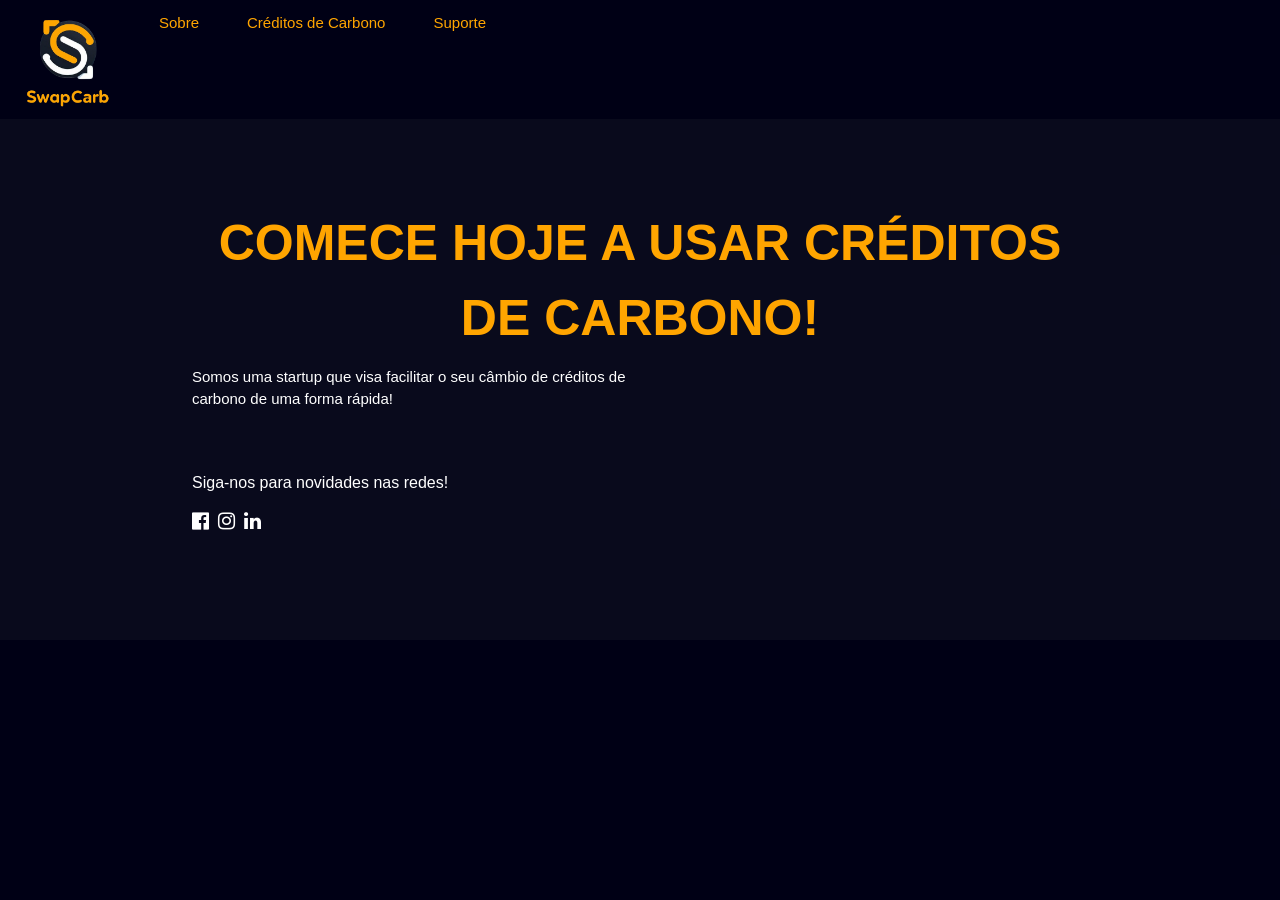
==== index.html @ de8a679b "02-08-24" ====
<!DOCTYPE html>
<html lang="en">
<head>
    <meta charset="UTF-8">
    <meta http-equiv="X-UA-Compatible" content="IE=edge">
    <meta name="viewport" content="width=device-width, initial-scale=1.0">
    <meta name="viewport" content="width=device-width, initial-scale=1.0">
    <link rel="stylesheet" href="https://www.w3schools.com/w3css/4/w3.css">
    <link rel="stylesheet" href="https://cdnjs.cloudflare.com/ajax/libs/font-awesome/4.7.0/css/font-awesome.min.css">
    <link rel="stylesheet" href="./frameworks/w3s/style-w3s.css">
    <link rel="stylesheet" href="./frameworks/swapcarbon/styles-swapcarb.css">
    <link rel="shortcut icon" href="./ref/img/icon/swapcarb.ico" type="image/x-icon">
    <title>SwapCarb</title>
</head>
<body>
    <header class=" w3-top header w3-bar heeder-large-screen" style="background-color: #000015;" >  
        <p class="img-animada w3-bar-item w3-animate-expanded w3-padding-large"><img src="./ref/img/em-uso/swapcarb-logo.png" class="img-animate" width="87"></p>
       
          <a class="img-animada w3-bar-item w3-hide-medium w3-hide-large w3-padding-large w3-right" href="javascript:void(0);" onclick="myFunction()" title="Toggle Navigation Menu"><i class="img-animada fa fa-bars"></i></a>   

          <a href="#sobre" class="link-animado w3-bar-item w3-hide-small w3-padding-large">Sobre</a>
          <a href="#creditos-de-carb" class="link-animado w3-bar-item  w3-hide-small w3-padding-large">Créditos de Carbono</a>
          <a href="#suporte" class="link-animado w3-bar-item w3-hide-small w3-padding-large">Suporte</a>
         

      <!-- Navbar do Menu Responsivo -->
      <div id="navDemo" class="w3-bar-block w3-hide w3-hide-large w3-hide-medium w3-large" style="background-color: #000015;">
        <a href="#sobre" class="w3-bar-item w3-button w3-padding-large"onclick="myFunction()">Sobre</a>
        <a href="#creditos-de-carb" class="w3-bar-item w3-button w3-padding-large"onclick="myFunction()">Créditos de Carbono</a>
        <a href="#suporte" class="w3-bar-item w3-button w3-padding-large" onclick="myFunction()">Suporte</a>
      </div>
  
    </header>
  
    <br><br><br><br>

    <section>
      <div class="conteudo" id="sobre">
        <div class="conteudo-description">
          <div class="conteudo-text">
        <h1 class="conteudo-title">Comece hoje a usar créditos de carbono!</h1>
          <p>
            Somos uma startup que visa facilitar o seu câmbio de créditos de carbono
            de uma forma rápida!             
          </p>
    
   <span class="w3-text-white social" style="margin-top:050px">
    <h6>Siga-nos para novidades nas redes!</h6>
     <div class="w3-margin-top">
        <a href="#"><i class="fa fa-facebook-official w3-hover-opacity icons"></i></a> 
        <a href="#"><i class="fa fa-instagram w3-hover-opacity icons"></i></a> 
        <a href="#"><i class="fa fa-linkedin w3-hover-opacity icons"></i></a>  
     </div>
   </span>
             </div>
           </div>
         </div>
    </section>
  
  
    
 <!-- Possivel referência de footer segundo o template 
      <h2 style="color: whitesmoke; position: -ms-page;">Tenha contato com o nosso suporte</h2>
      <div class="suporte" id="suporte" style="padding-bottom: 10px !important;">
      <div class="suporte-list suporte-address"  >
        <h5><span><i class="fa fa-map-marker w3-xlarge"></i></span>Endereço</h5>
        <p>
        <ul class="w3-text-light-grey">
         Akersgata 12, Oslo, Norway
          <br>
         Bogstadveien 34, Oslo, Norway
          <br>
         Karl Johans gate 1, Oslo, Norway
        </ul>
        </p>
      </div>

      <br><br>

      <div class="suporte-list">
        <h5><span><i class="fa fa-envelope w3-xlarge w3-text-light-grey"></i></span>Receive weekly update email</h5>
        <div class="email-suporte">
          <input placeholder="Email"  type="email" style="margin: 8px 0px !important;"/>
          
          <button class="w3-btn w3-red w3-round " style="width: 100px; padding:3px 10px !important">Subscribe</button>
        </div>
  
      </div>
      <div class="suporte-list" >
        <h5><span><i class="fa fa-phone w3-xlarge w3-text-light-grey"></i></span>Phone</h5>
        <p>  763-957-6781</p>
        <p>706-734-2591</p>
      </div>

      </div>
    </div>
        
      </main>
    -->  

   <!--  Possivel referência para conteudo de página segundo o template 
  <main style="padding-bottom:40px ;">
        <h2 class="title" id="conteudos">List of conteudos</h2>
        <div class="conteudos">
          <div class="conteudo-list">
            <img src="https://spaces.w3schools.com/images/playstation-brands.svg" alt="playstation-brands" style="width:100px; height: 100px;">
           <h3>Playstation</h3>
          <p></p>
          </div>
          <div class="conteudo-list">
              <img src="https://spaces.w3schools.com/images/pacman.svg" alt="pacman" style="width:100px; height: 100px;">
            <h3>Pacman</h3>
            <p></p>
          </div>
          <div class="conteudo-list">
              <img src="https://spaces.w3schools.com/images/spider.svg" alt="spiderman" style="width:100px; height: 100px;">
            <h3>Spiderman</h3>
            <p></p>
          </div>
          <div class="conteudo-list">
              <img src="https://spaces.w3schools.com/images/monster.svg" alt="monster" style="width:100px; height: 100px;"/>  
            <h3>Monster</h3>
             <p></p>
          </div>
          <div class="conteudo-list">
            <img src="https://spaces.w3schools.com/images/joker.svg" alt="joker" style="width:100px; height: 100px;"/ >
          <h3>Joker</h3>
          <p></p>
          </div>
          <div class="conteudo-list">
              <img src="https://spaces.w3schools.com/images/halloween.svg" alt="halloween" style="width:100px; height: 100px;"/>
            <h3>Halloween</h3>
            <p></p>
          </div>
        
        
        </div>
        <div class="store" id="creditos-de-carb">
         <h2 class="title">Our Store</h2>
        
        <div class="conteudo-store">

          <div class="conteudo-store-list">
            <div class="conteudo-image">
              <img src="https://spaces.w3schools.com/images/dbgbyzFR8uI.jpg" alt="Photo by Katharina Gloth | Unsplash"/>
            </div>
            <div class="store-text-description">
             <h4>Keyboard</h4>
             <span> 12 items </span>
             <span>$9</span>
            </div>

          </div>
          <div class="conteudo-store-list">
            <div class="conteudo-image">
              <img src="https://spaces.w3schools.com/images/qAgZDCgb7go.jpg" alt="Photo by Maverick Timotius | Unsplash"/>
            </div>
            <div class="store-text-description">
              <h4>Server</h4>
              <span> 15 items </span>
              <span>$50</span>
            </div>

          </div>
          <div class="conteudo-store-list">
            <div class="conteudo-image">
              <img src="https://spaces.w3schools.com/images/xo-MJALGPrI.jpg" alt="Photo by Emiliano Cicero | Unsplash"/>
            </div>
            <div class="store-text-description">
              <h4>Mouse</h4>
              <span> 25 items </span>
              <span>$8</span>
            </div>

          </div>
          <div class="conteudo-store-list">
            <div class="conteudo-image">
              <img src="https://spaces.w3schools.com/images/sYhyE3CeTy4.jpg"  alt="Photo by wu yi | Unsplash"/>
            </div>
            <div class="store-text-description">
              <h4>Headphone</h4>
              <span> 40 items </span>
              <span>$18</span>
            </div>

          </div>
          <div class="conteudo-store-list">
            <div class="conteudo-image">
              <img src="https://spaces.w3schools.com/images/Hpaq-kBcYHk.jpg" alt="Photo by Alienware | Unsplash"/>
            </div>
            <div class="store-text-description">
              <h4>Monitor</h4>
              <span> 10 items </span>
              <span>$20</span>
            </div>

          </div>
          <div class="conteudo-store-list">
            <div class="conteudo-image">
              <img src="https://spaces.w3schools.com/images/dkb3wApu5XQ.jpg" alt="Photo by Sean Stone | Unsplash"/>
            </div>
            <div class="store-text-description">
              <h4>Joystick</h4>
              <span> 10 items </span>
              <span>$20</span>
            </div>

          </div>

        </div>
      </div>
    -->

   <!-- Possivel referência para tela de cadastro segundo o template
    
       <div class="event" id="events" >
        <h2 class="title">Obtenha Recompensas</h2>

        <div class="event-conteudo" style="position: relative; ">
          

          <div class="event-text">
            <h2  class="badge" style=" background-color: orange; color:#000015 ;padding:10px"> Spiderman challenge | Sunday February 6 </h2>
             <h1 class="event-title">A world light-years beyond your imagination.</h1>
  
             
              <p>Lorem ipsum dolor sit, amet consectetur adipisicing elit. Possimus earum omnis qui nobis a veritatis deserunt aspernatur vero corporis ipsa architecto, sapiente odit mollitia distinctio ut reprehenderit esse ad libero!</p>
              <h4>Save your place</h4>
              <div>
                <label id="icon" for="name">Name</label>
                <br>
                <input type="text" name="name" id="name" placeholder="Name" required/>
                <br>
                <br>
                <label id="icon" for="name">Email</label>
                <br>
                <input type="text" name="name" id="name" placeholder="Email" required/>
                
              </div>
              <button class="w3-btn w3-red w3-margin-top w3-round">Register</button>
                
          </div>
          
        </div>

      </div>
      <div>
      -->


  <!-- Script do Menu Responsivo -->    
  <script>
     function myFunction() {
      var x = document.getElementById("navDemo");
      if (x.className.indexOf("w3-show") == -1) {
        x.className += " w3-show";
      } else { 
        x.className = x.className.replace(" w3-show", "");
      }
    }
  </script>

</body>
</html>
---- frameworks/w3s/style-w3s.css ----
/*CSS variables section*/
:root {
    background-color: #000015;
    
}

/*Extra Large screens - Extra large desktops*/
.header{
}
.heeder-large-screen{
    justify-content:flex-start !important;
    color:orange;
    font-size: 13px bold !important;



}
#navDemo{
    background-color: #1d232f;
    
}
#navDemo a{
    font-size: 13px !important;
    color:orange;
}

.conteudo{
    height: 650px;
    background-image: url("https://spaces.w3schools.com/images/HVYepJYeHdQ.jpg");
    background-repeat: no-repeat;
    background-size: cover;
    background-position:center;
    background-color: #1d232f; 

    
}
.conteudo-description{
    height: 650px;
    background-color: rgba(0, 0, 21, .7);
    display: flex;
}
.conteudo-text{
    width:70% !important;
    margin: auto !important;
    display: flex;
    flex-wrap: wrap;
    
}


.conteudo-text p{
    color:white;
    width: 50%;
}
.conteudo-title{
     /* padding-top:80px; */
     font-weight: 800;
    text-transform: uppercase;
    font-size: 80px;
    color:orange;
    
    text-align: center;

}
.social{
    width:100%;
}
.icons{
    font-size: 20px;
    letter-spacing: 5px;

}
main{
    width:80% !important;
    margin: auto !important;
}
.title{
    color:white;
    font-weight: 600;
    font-size: 40px;;
    margin:50px 0px;
    text-align: center;
    text-transform: uppercase;
    
}


.conteudo-logo img{
    width:100%;
    height: 100%;
    object-fit: contain;
}
h3{
    color:white;
    text-align: center;
}

.conteudos{
    display: flex;
    flex-wrap: wrap;
    align-items: center;
    /* background-color:	rgba(0, 0, 47,0.3); */
    justify-content: space-evenly;
}
.conteudo-list{
    margin: 30px;;
    padding: 20px;
    height: 200px;
    width:250px;
    display: flex;
    flex-direction: column;
    align-items: center;
    border:1px solid gray;
    background: rgba(255, 75, 255, 0.1);
    box-shadow: 0 8px 40px 0 rgba(45, 57, 231, 0.37);
    backdrop-filter: blur( 4px );
    -webkit-backdrop-filter: blur( 4px );
    border-radius: 10px;
    border: 1px solid rgba( 255, 255, 255, 0.18 );
}
.conteudo-list:hover{
    transform: scale(1.05);
}
.store{
    margin-top: 50px;
}
.conteudo-store{
    margin-top: 20px !important;
display: flex;
justify-content: space-evenly;
flex-wrap: wrap;
}
.conteudo-image{
    width:300px;
    height: 180px;
    
}
.conteudo-image img{
    width:100%;
    height: 100%;
    object-fit: cover;
}
.conteudo-store-list{
    width:300px;
    height: 300px;
     margin: 20px;
    overflow: hidden;
    border-top: none;
    
      -webkit-box-shadow: 0 8px 40px 0 rgba(45, 57, 231, 0.37);
              box-shadow: 0 8px 40px 0 rgba(45, 57, 231, 0.37);
    backdrop-filter: blur( 4px );
    -webkit-backdrop-filter: blur( 4px );
    border-bottom: 1px solid blueviolet;
    color:white;
     
}
.store-text-description{
     
padding-left:20px;
display: flex;
flex-direction: column;
     
} 
h4{
    color:white;
    font-weight: 700;
}
.event-conteudo{
    display: flex;
    flex-wrap: wrap;
    background: rgba(255, 75, 255, 0.1);
    justify-content: space-evenly;
    align-items: center;
    padding:50px;
    margin-top: 50px;
    border:1px solid black;
    border-radius: 10px;
    
}
.event-text{
    width:50%;
    color: orange;

}
.event-title{
    font-size: 40px;
    text-transform: uppercase;

    font-weight: 600;
    

}
.event-image{
    width:400px;
    height: 500px;
}
.event-image img{
    width: 100%;
    height: 100%;
    object-fit: contain;
}
.event-text p{
    color: white;
}
.contact{
    
    
    display: flex;
    flex-wrap: wrap;
    justify-content: space-evenly;
}
.contact-list{
    margin-top: 15px !important;
    color: white;
}
h5{
    color:white;
}
span{
    padding-right: 10px;
}
.contact-list p{
}
.email-contact{
    width:80%;
    color: gray;
    display: flex;
    flex-direction: column;
    justify-content: space-evenly;
}






/*General CSS and CSS reset*/

html {
  scroll-behavior: smooth;
}

* {
  margin: 0;
  padding: 0;
}










/* ____________________________________________________________________*/
/*MEDIA QUERIES*/
/* Conteudo Responsivo*/
@media screen and (max-width: 1500px) {
    .conteudo{
        height: 550px !important;;
        background-image: url("https://spaces.w3schools.com/images/HVYepJYeHdQ_1200_600.jpg");
    }
    .conteudo-description{
        height: 550px
    }
    .conteudo-title{
        font-size:50px;
    }
}

/*medium screens - Laptops*/
@media screen and (max-width: 1024px) {
    main{
        width:100% !important;
        margin: auto !important;
    }    
    
}

/* Mobile First */
@media screen and (max-width: 768px) {
    .heeder-large-screen{
        display:block !important;
    }
    header a{
        font-size: 14px;
    }
    .conteudo{
        height: 400px !important;
        background-image: url("https://spaces.w3schools.com/images/HVYepJYeHdQ_480_300.jpg");
    }
    .conteudo-description{
        height: 400px;
        background-color: rgba(0, 0, 21, .7);
        
    
    }
    .conteudo-title{
        font-size: 35px;;
        
    }
    .conteudo-text p{
        width: 80%;;
        font-size: 13px;
    }
    .title{
        text-align: center;
        font-size: 30px;
    }
    .event-text{
        width:80%;
        color: blueviolet;

    }
    .event-text p{
        font-size: 13px;
    }
    .event-title{
        font-size: 30px;
        text-transform: uppercase;
        font-weight: 600;
    

    }
    .event-conteudo{
        width: 80% ;
        margin: auto;
    }
    .event-image{
        width:250px;
        height: 400px;
    }
    .event-image img{
        width: 100%;
        height: 100%;
        object-fit: cover;
    }
    .contact-list{
        width: 300px;
    }
    .contact{
        justify-content: space-around;
    }
    .contact-list p{
        font-size: 14px ;

    }
    h5{
        font-size: 17px;
    }
    
}

/*Extra small screens - phones*/
@media screen and (max-width: 480px) {
    .heeder-large-screen{
        display:block !important;
    }
    .conteudo{
        height: 450px !important;
        background-image: url("https://spaces.w3schools.com/images/HVYepJYeHdQ_480_300.jpg");
    }
    .conteudo-description{
        height: 450px;
        background-color: rgba(0, 0, 21, .7);
    
    }
    .conteudo-title{
        font-size: 30px;;
        padding-top: 70px;
    }
    .conteudo-text p{
        width: 100%;;
        font-size: 13px;
    }
    .title{
        text-align: center;
        font-size: 25px;
    }
    .event-text{
        width:100%;
        color: blueviolet;

    }
    .event-text p{
        font-size: 13px;
    }
    .event-title{
        font-size: 30px;
        text-transform: uppercase;
        font-weight: 600;
    

    }
    .event-conteudo{
        width: 90% ;
        margin: auto;
    }
    .event-image{
        width:250px;
        height: 400px;
    }
    .event-image img{
        width: 100%;
        height: 100%;
        object-fit: cover;
    }
    .contact-list{
        width: 300px;
        padding:25px;
        border:1px solid rgba(49, 45, 45, 0.5);
        border-radius: 10px;
    }
    .contact-list p{
        font-size: 12px ;

    }
    h5{
        font-size: 15px;
    }
    .badge{

    }
    p{
        font-size: 12px;
    }
    
}
---- frameworks/swapcarbon/styles-swapcarb.css ----
* {
    text-decoration: none;
}



/* Animação para tags ao toque */
@keyframes expansao-de-tag {
  0% { 
      transform: scale(1.7);
   } /* Tamanho inicial */
  
   100% {
     transform: scale(1); 
    } /* Tamanho final */
}


.link-animado:hover {
  position: relative;
  animation: expansao-de-tag 0.7 forwards;
  opacity: 87%;
}

.img-animada:hover{
  animation: expansao-de-tag 0.7 forwards;
}
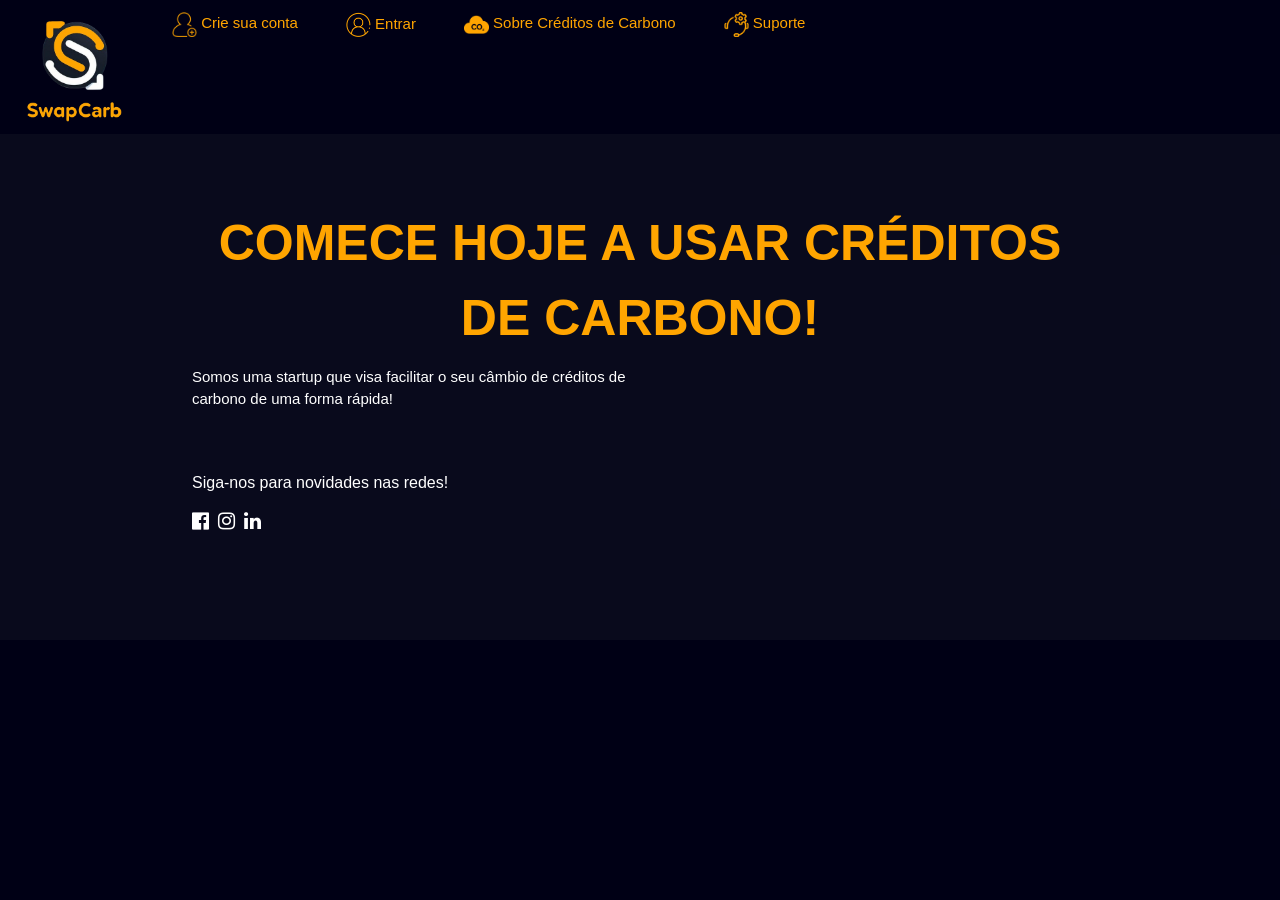
==== commit 084a0cf9: "02-08-24" ====
--- a/index.html
+++ b/index.html
@@ -1,65 +1,65 @@
 <!DOCTYPE html>
 <html lang="en">
 <head>
-    <meta charset="UTF-8">
-    <meta http-equiv="X-UA-Compatible" content="IE=edge">
-    <meta name="viewport" content="width=device-width, initial-scale=1.0">
-    <meta name="viewport" content="width=device-width, initial-scale=1.0">
-    <link rel="stylesheet" href="https://www.w3schools.com/w3css/4/w3.css">
-    <link rel="stylesheet" href="https://cdnjs.cloudflare.com/ajax/libs/font-awesome/4.7.0/css/font-awesome.min.css">
-    <link rel="stylesheet" href="./frameworks/w3s/style-w3s.css">
-    <link rel="stylesheet" href="./frameworks/swapcarbon/styles-swapcarb.css">
-    <link rel="shortcut icon" href="./ref/img/icon/swapcarb.ico" type="image/x-icon">
-    <title>SwapCarb</title>
+  <meta charset="UTF-8">
+  <meta http-equiv="X-UA-Compatible" content="IE=edge">
+  <meta name="viewport" content="width=device-width, initial-scale=1.0">
+  <meta name="viewport" content="width=device-width, initial-scale=1.0">
+  <link rel="stylesheet" href="https://www.w3schools.com/w3css/4/w3.css">
+  <link rel="stylesheet" href="https://cdnjs.cloudflare.com/ajax/libs/font-awesome/4.7.0/css/font-awesome.min.css">
+  <link rel="stylesheet" href="./frameworks/w3s/style-w3s.css">
+  <link rel="stylesheet" href="./frameworks/swapcarbon/styles-swapcarb.css">
+  <link rel="shortcut icon" href="./ref/img/icon/swapcarb.ico" type="image/x-icon">
+  <title>SwapCarb</title>
 </head>
 <body>
-    <header class=" w3-top header w3-bar heeder-large-screen" style="background-color: #000015;" >  
-        <p class="img-animada w3-bar-item w3-animate-expanded w3-padding-large"><img src="./ref/img/em-uso/swapcarb-logo.png" class="img-animate" width="87"></p>
-       
-          <a class="img-animada w3-bar-item w3-hide-medium w3-hide-large w3-padding-large w3-right" href="javascript:void(0);" onclick="myFunction()" title="Toggle Navigation Menu"><i class="img-animada fa fa-bars"></i></a>   
-
-          <a href="#sobre" class="link-animado w3-bar-item w3-hide-small w3-padding-large">Sobre</a>
-          <a href="#creditos-de-carb" class="link-animado w3-bar-item  w3-hide-small w3-padding-large">Créditos de Carbono</a>
-          <a href="#suporte" class="link-animado w3-bar-item w3-hide-small w3-padding-large">Suporte</a>
-         
-
-      <!-- Navbar do Menu Responsivo -->
-      <div id="navDemo" class="w3-bar-block w3-hide w3-hide-large w3-hide-medium w3-large" style="background-color: #000015;">
-        <a href="#sobre" class="w3-bar-item w3-button w3-padding-large"onclick="myFunction()">Sobre</a>
-        <a href="#creditos-de-carb" class="w3-bar-item w3-button w3-padding-large"onclick="myFunction()">Créditos de Carbono</a>
-        <a href="#suporte" class="w3-bar-item w3-button w3-padding-large" onclick="myFunction()">Suporte</a>
-      </div>
-  
-    </header>
-  
-    <br><br><br><br>
-
-    <section>
-      <div class="conteudo" id="sobre">
-        <div class="conteudo-description">
-          <div class="conteudo-text">
-        <h1 class="conteudo-title">Comece hoje a usar créditos de carbono!</h1>
-          <p>
+  <header class=" w3-top header w3-bar heeder-large-screen" style="background-color: #000015;"> <p class="img-animada w3-bar-item w3-animate-expanded w3-padding-large"><img src="./ref/img/em-uso/swapcarb-logo.png" class="img-animate" width="100"></p>
+
+    <!-- Navbar -->
+    <a class="img-animada w3-bar-item w3-hide-medium w3-hide-large w3-padding-large w3-right" href="javascript:void(0);" onclick="myFunction()" title="Toggle Navigation Menu"><i class="img-animada fa fa-bars"></i></a>
+    <a href="#creditos-de-carb" class="link-animado w3-bar-item  w3-hide-small w3-padding-large"><img src="./ref/img/icon/cadastro-de-usuario-swapcarb.png" width="25"> Crie sua conta</a>
+    <a href="#creditos-de-carb" class="link-animado w3-bar-item  w3-hide-small w3-padding-large"><img src="./ref/img/icon/login-usuario-swapcarb.png" width="25"> Entrar</a>
+    <a href="#creditos-de-carb" class="link-animado w3-bar-item  w3-hide-small w3-padding-large"><img src="./ref/img/icon/sobre-creditos-de-carbono-swapcarb.png" width="25"> Sobre Créditos de Carbono</a>
+    <a href="#suporte" class="link-animado w3-bar-item w3-hide-small w3-padding-large"><img src="./ref/img/icon/suporte-swapcarb.png" width="25"> Suporte</a>
+    
+
+    <!-- Navbar do Menu Responsivo -->
+    <div id="navDemo" class="w3-bar-block w3-hide w3-hide-large w3-hide-medium w3-large" style="background-color: #000015;">
+      <a href="#creditos-de-carb" class="w3-bar-item w3-button w3-padding-large" onclick="myFunction()"><img src="./ref/img/icon/cadastro-de-usuario-swapcarb.png" width="25"> Crie sua conta</a>
+      <a href="#suporte" class="w3-bar-item w3-button w3-padding-large" onclick="myFunction()"><img src="./ref/img/icon/login-usuario-swapcarb.png" width="25"> Entrar</a>
+      <a href="#creditos-de-carb" class="w3-bar-item w3-button w3-padding-large" onclick="myFunction()"><img src="./ref/img/icon/sobre-creditos-de-carbono-swapcarb.png" width="25"> Sobre Créditos de Carbono</a>
+      <a href="#suporte" class="w3-bar-item w3-button w3-padding-large" onclick="myFunction()"><img src="./ref/img/icon/suporte-swapcarb.png" width="25"> Suporte</a>
+    </div>
+  </header>
+
+  <br><br><br><br>
+
+  <section>
+    <div class="conteudo" id="sobre">
+      <div class="conteudo-description">
+        <div class="conteudo-text">
+          <h1 class="conteudo-title">Comece hoje a usar créditos de carbono!</h1>
+          <p style="float: left;">
             Somos uma startup que visa facilitar o seu câmbio de créditos de carbono
-            de uma forma rápida!             
+            de uma forma rápida!
           </p>
-    
-   <span class="w3-text-white social" style="margin-top:050px">
-    <h6>Siga-nos para novidades nas redes!</h6>
-     <div class="w3-margin-top">
-        <a href="#"><i class="fa fa-facebook-official w3-hover-opacity icons"></i></a> 
-        <a href="#"><i class="fa fa-instagram w3-hover-opacity icons"></i></a> 
-        <a href="#"><i class="fa fa-linkedin w3-hover-opacity icons"></i></a>  
-     </div>
-   </span>
-             </div>
-           </div>
-         </div>
-    </section>
-  
-  
-    
- <!-- Possivel referência de footer segundo o template 
+
+          <span class="w3-text-white social" style="margin-top:050px">
+            <h6>Siga-nos para novidades nas redes!</h6>
+            <div class="w3-margin-top">
+              <a href="#"><i class="fa fa-facebook-official w3-hover-opacity icons"></i></a>
+              <a href="#"><i class="fa fa-instagram w3-hover-opacity icons"></i></a>
+              <a href="#"><i class="fa fa-linkedin w3-hover-opacity icons"></i></a>
+            </div>
+          </span>
+        </div>
+      </div>
+    </div>
+  </section>
+
+
+
+  <!-- Possivel referência de footer segundo o template 
       <h2 style="color: whitesmoke; position: -ms-page;">Tenha contato com o nosso suporte</h2>
       <div class="suporte" id="suporte" style="padding-bottom: 10px !important;">
       <div class="suporte-list suporte-address"  >
@@ -96,9 +96,9 @@
     </div>
         
       </main>
-    -->  
-
-   <!--  Possivel referência para conteudo de página segundo o template 
+    -->
+
+  <!--  Possivel referência para conteudo de página segundo o template 
   <main style="padding-bottom:40px ;">
         <h2 class="title" id="conteudos">List of conteudos</h2>
         <div class="conteudos">
@@ -211,7 +211,7 @@
       </div>
     -->
 
-   <!-- Possivel referência para tela de cadastro segundo o template
+  <!-- Possivel referência para tela de cadastro segundo o template
     
        <div class="event" id="events" >
         <h2 class="title">Obtenha Recompensas</h2>
@@ -248,17 +248,18 @@
       -->
 
 
-  <!-- Script do Menu Responsivo -->    
+  <!-- Script do Menu Responsivo -->
   <script>
-     function myFunction() {
+    function myFunction() {
       var x = document.getElementById("navDemo");
       if (x.className.indexOf("w3-show") == -1) {
         x.className += " w3-show";
-      } else { 
+      } else {
         x.className = x.className.replace(" w3-show", "");
       }
     }
   </script>
 
 </body>
+
 </html>
--- a/frameworks/w3s/style-w3s.css
+++ b/frameworks/w3s/style-w3s.css
@@ -7,14 +7,13 @@
 /*Extra Large screens - Extra large desktops*/
 .header{
 }
+
 .heeder-large-screen{
-    justify-content:flex-start !important;
-    color:orange;
+    justify-content: start !important;
+    color: orange;
     font-size: 13px bold !important;
-
-
-
-}
+}
+
 #navDemo{
     background-color: #1d232f;
     
@@ -26,14 +25,13 @@
 
 .conteudo{
     height: 650px;
-    background-image: url("https://spaces.w3schools.com/images/HVYepJYeHdQ.jpg");
+    background-image: url("../../ref/img/em-uso/banners/creditos-de-carb-america-latina.jpg");
     background-repeat: no-repeat;
     background-size: cover;
     background-position:center;
-    background-color: #1d232f; 
-
-    
-}
+    background-color: #1d232f;   
+}
+
 .conteudo-description{
     height: 650px;
     background-color: rgba(0, 0, 21, .7);
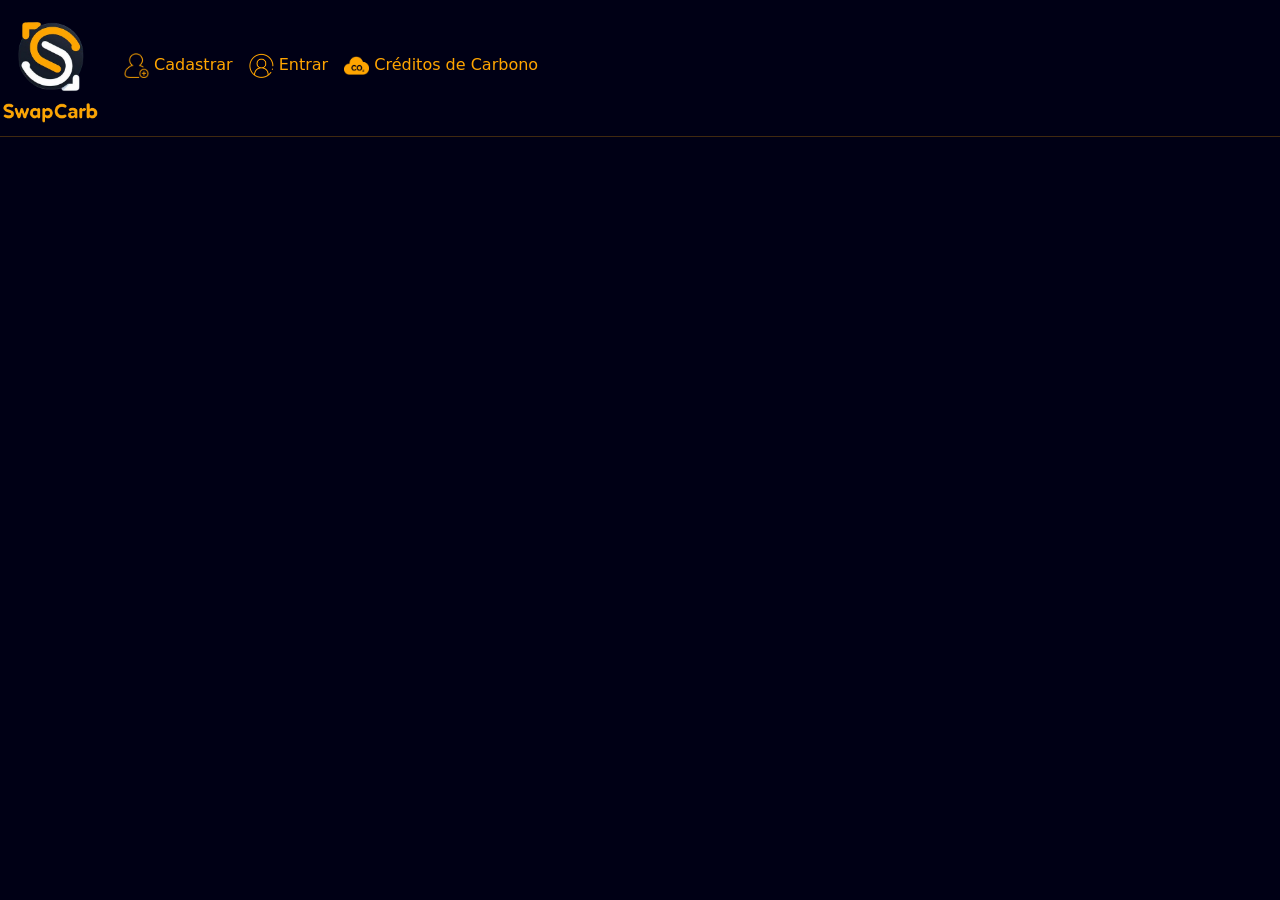
==== commit c1dc323d: "03-08-24" ====
--- a/index.html
+++ b/index.html
@@ -1,265 +1,63 @@
-<!DOCTYPE html>
+<!doctype html>
 <html lang="en">
-<head>
-  <meta charset="UTF-8">
-  <meta http-equiv="X-UA-Compatible" content="IE=edge">
-  <meta name="viewport" content="width=device-width, initial-scale=1.0">
-  <meta name="viewport" content="width=device-width, initial-scale=1.0">
-  <link rel="stylesheet" href="https://www.w3schools.com/w3css/4/w3.css">
-  <link rel="stylesheet" href="https://cdnjs.cloudflare.com/ajax/libs/font-awesome/4.7.0/css/font-awesome.min.css">
-  <link rel="stylesheet" href="./frameworks/w3s/style-w3s.css">
-  <link rel="stylesheet" href="./frameworks/swapcarbon/styles-swapcarb.css">
-  <link rel="shortcut icon" href="./ref/img/icon/swapcarb.ico" type="image/x-icon">
-  <title>SwapCarb</title>
-</head>
-<body>
-  <header class=" w3-top header w3-bar heeder-large-screen" style="background-color: #000015;"> <p class="img-animada w3-bar-item w3-animate-expanded w3-padding-large"><img src="./ref/img/em-uso/swapcarb-logo.png" class="img-animate" width="100"></p>
+  <head>
+    <meta charset="utf-8">
+    <meta name="viewport" content="width=device-width, initial-scale=1"> 
+    <!-- Framework Bootstrap 5 -->
+    <link href="https://cdn.jsdelivr.net/npm/bootstrap@5.3.3/dist/css/bootstrap.min.css" rel="stylesheet" integrity="sha384-QWTKZyjpPEjISv5WaRU9OFeRpok6YctnYmDr5pNlyT2bRjXh0JMhjY6hW+ALEwIH" crossorigin="anonymous">
+    <link rel="stylesheet" href="./frameworks/bootstrap/js/bootstrap.bundle.js">
+    <link rel="stylesheet" href="./frameworks/bootstrap/js/bootstrap.min.js">
+    
+    <!-- Framework SwapCarb-->
+    <link rel="stylesheet" href="./frameworks/swapcarb/styles-swapcarb.css">
 
-    <!-- Navbar -->
-    <a class="img-animada w3-bar-item w3-hide-medium w3-hide-large w3-padding-large w3-right" href="javascript:void(0);" onclick="myFunction()" title="Toggle Navigation Menu"><i class="img-animada fa fa-bars"></i></a>
-    <a href="#creditos-de-carb" class="link-animado w3-bar-item  w3-hide-small w3-padding-large"><img src="./ref/img/icon/cadastro-de-usuario-swapcarb.png" width="25"> Crie sua conta</a>
-    <a href="#creditos-de-carb" class="link-animado w3-bar-item  w3-hide-small w3-padding-large"><img src="./ref/img/icon/login-usuario-swapcarb.png" width="25"> Entrar</a>
-    <a href="#creditos-de-carb" class="link-animado w3-bar-item  w3-hide-small w3-padding-large"><img src="./ref/img/icon/sobre-creditos-de-carbono-swapcarb.png" width="25"> Sobre Créditos de Carbono</a>
-    <a href="#suporte" class="link-animado w3-bar-item w3-hide-small w3-padding-large"><img src="./ref/img/icon/suporte-swapcarb.png" width="25"> Suporte</a>
-    
+    <!-- FavIcon -->
+     <link rel="shortcut icon" href="./ref/img/icon/swapcarb.ico" type="image/x-icon">
+    <title>SwapCarb</title>
+  </head>
+  <body>
 
-    <!-- Navbar do Menu Responsivo -->
-    <div id="navDemo" class="w3-bar-block w3-hide w3-hide-large w3-hide-medium w3-large" style="background-color: #000015;">
-      <a href="#creditos-de-carb" class="w3-bar-item w3-button w3-padding-large" onclick="myFunction()"><img src="./ref/img/icon/cadastro-de-usuario-swapcarb.png" width="25"> Crie sua conta</a>
-      <a href="#suporte" class="w3-bar-item w3-button w3-padding-large" onclick="myFunction()"><img src="./ref/img/icon/login-usuario-swapcarb.png" width="25"> Entrar</a>
-      <a href="#creditos-de-carb" class="w3-bar-item w3-button w3-padding-large" onclick="myFunction()"><img src="./ref/img/icon/sobre-creditos-de-carbono-swapcarb.png" width="25"> Sobre Créditos de Carbono</a>
-      <a href="#suporte" class="w3-bar-item w3-button w3-padding-large" onclick="myFunction()"><img src="./ref/img/icon/suporte-swapcarb.png" width="25"> Suporte</a>
-    </div>
-  </header>
+    <header>
+      <nav class="top container-fluid navbar navbar-expand-lg ">
+      
+        <a class="navbar-brand" href="index.html" target="_top"><img src="./ref/img/em-uso/swapcarb-logo.png" width="100" class="img-animada"></a>
+          
+          <a class="navbar-toggler" type="button" data-bs-toggle="collapse" data-bs-target="#navbarSupportedContent" aria-controls="navbarSupportedContent" aria-expanded="false" aria-label="Toggle navigation">
+           <img src="./ref/img/icon/menu-hamburguer-swapcarb.png" width="40" class="img-animada">
+          </a>
+          
+          <div class="collapse navbar-collapse" id="navbarSupportedContent">
+            <br>
+            <ul class="navbar-nav me-5 mb-5 mb-md-1">
 
-  <br><br><br><br>
+                <a class="link-animado nav-item nav-link" href="#" style="color: orange;"><img src="./ref/img/icon/cadastro-de-usuario-swapcarb.png" width="25"> Cadastrar</a>
+              
+                <a class="link-animado nav-item nav-link" href="#" style="color: orange;"><img src="./ref/img/icon/login-usuario-swapcarb.png" width="25"> Entrar</a>
+                
+                <a class="link-animado nav-item nav-link" href="#" style="color: orange;"><img src="./ref/img/icon/sobre-creditos-de-carbono-swapcarb.png" width="25"> Créditos de Carbono</a>
+            </ul>
+          </div>
+        </nav>
+        <hr style="color: orange; margin: 0; padding: 0; text-decoration: solid 3px;">    
+    </header>
 
-  <section>
-    <div class="conteudo" id="sobre">
-      <div class="conteudo-description">
-        <div class="conteudo-text">
-          <h1 class="conteudo-title">Comece hoje a usar créditos de carbono!</h1>
-          <p style="float: left;">
-            Somos uma startup que visa facilitar o seu câmbio de créditos de carbono
-            de uma forma rápida!
-          </p>
+    <link rel="stylesheet" href="./frameworks/swapcarb/main-styles-swapcarb.css">
+    <main>
+      
+    </main>
 
-          <span class="w3-text-white social" style="margin-top:050px">
-            <h6>Siga-nos para novidades nas redes!</h6>
-            <div class="w3-margin-top">
-              <a href="#"><i class="fa fa-facebook-official w3-hover-opacity icons"></i></a>
-              <a href="#"><i class="fa fa-instagram w3-hover-opacity icons"></i></a>
-              <a href="#"><i class="fa fa-linkedin w3-hover-opacity icons"></i></a>
-            </div>
-          </span>
-        </div>
-      </div>
-    </div>
-  </section>
+    <footer>
+    </footer>
 
 
 
-  <!-- Possivel referência de footer segundo o template 
-      <h2 style="color: whitesmoke; position: -ms-page;">Tenha contato com o nosso suporte</h2>
-      <div class="suporte" id="suporte" style="padding-bottom: 10px !important;">
-      <div class="suporte-list suporte-address"  >
-        <h5><span><i class="fa fa-map-marker w3-xlarge"></i></span>Endereço</h5>
-        <p>
-        <ul class="w3-text-light-grey">
-         Akersgata 12, Oslo, Norway
-          <br>
-         Bogstadveien 34, Oslo, Norway
-          <br>
-         Karl Johans gate 1, Oslo, Norway
-        </ul>
-        </p>
-      </div>
-
-      <br><br>
-
-      <div class="suporte-list">
-        <h5><span><i class="fa fa-envelope w3-xlarge w3-text-light-grey"></i></span>Receive weekly update email</h5>
-        <div class="email-suporte">
-          <input placeholder="Email"  type="email" style="margin: 8px 0px !important;"/>
-          
-          <button class="w3-btn w3-red w3-round " style="width: 100px; padding:3px 10px !important">Subscribe</button>
-        </div>
-  
-      </div>
-      <div class="suporte-list" >
-        <h5><span><i class="fa fa-phone w3-xlarge w3-text-light-grey"></i></span>Phone</h5>
-        <p>  763-957-6781</p>
-        <p>706-734-2591</p>
-      </div>
-
-      </div>
-    </div>
-        
-      </main>
-    -->
-
-  <!--  Possivel referência para conteudo de página segundo o template 
-  <main style="padding-bottom:40px ;">
-        <h2 class="title" id="conteudos">List of conteudos</h2>
-        <div class="conteudos">
-          <div class="conteudo-list">
-            <img src="https://spaces.w3schools.com/images/playstation-brands.svg" alt="playstation-brands" style="width:100px; height: 100px;">
-           <h3>Playstation</h3>
-          <p></p>
-          </div>
-          <div class="conteudo-list">
-              <img src="https://spaces.w3schools.com/images/pacman.svg" alt="pacman" style="width:100px; height: 100px;">
-            <h3>Pacman</h3>
-            <p></p>
-          </div>
-          <div class="conteudo-list">
-              <img src="https://spaces.w3schools.com/images/spider.svg" alt="spiderman" style="width:100px; height: 100px;">
-            <h3>Spiderman</h3>
-            <p></p>
-          </div>
-          <div class="conteudo-list">
-              <img src="https://spaces.w3schools.com/images/monster.svg" alt="monster" style="width:100px; height: 100px;"/>  
-            <h3>Monster</h3>
-             <p></p>
-          </div>
-          <div class="conteudo-list">
-            <img src="https://spaces.w3schools.com/images/joker.svg" alt="joker" style="width:100px; height: 100px;"/ >
-          <h3>Joker</h3>
-          <p></p>
-          </div>
-          <div class="conteudo-list">
-              <img src="https://spaces.w3schools.com/images/halloween.svg" alt="halloween" style="width:100px; height: 100px;"/>
-            <h3>Halloween</h3>
-            <p></p>
-          </div>
-        
-        
-        </div>
-        <div class="store" id="creditos-de-carb">
-         <h2 class="title">Our Store</h2>
-        
-        <div class="conteudo-store">
-
-          <div class="conteudo-store-list">
-            <div class="conteudo-image">
-              <img src="https://spaces.w3schools.com/images/dbgbyzFR8uI.jpg" alt="Photo by Katharina Gloth | Unsplash"/>
-            </div>
-            <div class="store-text-description">
-             <h4>Keyboard</h4>
-             <span> 12 items </span>
-             <span>$9</span>
-            </div>
-
-          </div>
-          <div class="conteudo-store-list">
-            <div class="conteudo-image">
-              <img src="https://spaces.w3schools.com/images/qAgZDCgb7go.jpg" alt="Photo by Maverick Timotius | Unsplash"/>
-            </div>
-            <div class="store-text-description">
-              <h4>Server</h4>
-              <span> 15 items </span>
-              <span>$50</span>
-            </div>
-
-          </div>
-          <div class="conteudo-store-list">
-            <div class="conteudo-image">
-              <img src="https://spaces.w3schools.com/images/xo-MJALGPrI.jpg" alt="Photo by Emiliano Cicero | Unsplash"/>
-            </div>
-            <div class="store-text-description">
-              <h4>Mouse</h4>
-              <span> 25 items </span>
-              <span>$8</span>
-            </div>
-
-          </div>
-          <div class="conteudo-store-list">
-            <div class="conteudo-image">
-              <img src="https://spaces.w3schools.com/images/sYhyE3CeTy4.jpg"  alt="Photo by wu yi | Unsplash"/>
-            </div>
-            <div class="store-text-description">
-              <h4>Headphone</h4>
-              <span> 40 items </span>
-              <span>$18</span>
-            </div>
-
-          </div>
-          <div class="conteudo-store-list">
-            <div class="conteudo-image">
-              <img src="https://spaces.w3schools.com/images/Hpaq-kBcYHk.jpg" alt="Photo by Alienware | Unsplash"/>
-            </div>
-            <div class="store-text-description">
-              <h4>Monitor</h4>
-              <span> 10 items </span>
-              <span>$20</span>
-            </div>
-
-          </div>
-          <div class="conteudo-store-list">
-            <div class="conteudo-image">
-              <img src="https://spaces.w3schools.com/images/dkb3wApu5XQ.jpg" alt="Photo by Sean Stone | Unsplash"/>
-            </div>
-            <div class="store-text-description">
-              <h4>Joystick</h4>
-              <span> 10 items </span>
-              <span>$20</span>
-            </div>
-
-          </div>
-
-        </div>
-      </div>
-    -->
-
-  <!-- Possivel referência para tela de cadastro segundo o template
-    
-       <div class="event" id="events" >
-        <h2 class="title">Obtenha Recompensas</h2>
-
-        <div class="event-conteudo" style="position: relative; ">
-          
-
-          <div class="event-text">
-            <h2  class="badge" style=" background-color: orange; color:#000015 ;padding:10px"> Spiderman challenge | Sunday February 6 </h2>
-             <h1 class="event-title">A world light-years beyond your imagination.</h1>
-  
-             
-              <p>Lorem ipsum dolor sit, amet consectetur adipisicing elit. Possimus earum omnis qui nobis a veritatis deserunt aspernatur vero corporis ipsa architecto, sapiente odit mollitia distinctio ut reprehenderit esse ad libero!</p>
-              <h4>Save your place</h4>
-              <div>
-                <label id="icon" for="name">Name</label>
-                <br>
-                <input type="text" name="name" id="name" placeholder="Name" required/>
-                <br>
-                <br>
-                <label id="icon" for="name">Email</label>
-                <br>
-                <input type="text" name="name" id="name" placeholder="Email" required/>
-                
-              </div>
-              <button class="w3-btn w3-red w3-margin-top w3-round">Register</button>
-                
-          </div>
-          
-        </div>
-
-      </div>
-      <div>
-      -->
 
 
-  <!-- Script do Menu Responsivo -->
-  <script>
-    function myFunction() {
-      var x = document.getElementById("navDemo");
-      if (x.className.indexOf("w3-show") == -1) {
-        x.className += " w3-show";
-      } else {
-        x.className = x.className.replace(" w3-show", "");
-      }
-    }
-  </script>
 
-</body>
 
-</html>+
+    <!-- Script do Framework Bootstrap 5-->
+    <script src="https://cdn.jsdelivr.net/npm/@popperjs/core@2.11.8/dist/umd/popper.min.js" integrity="sha384-I7E8VVD/ismYTF4hNIPjVp/Zjvgyol6VFvRkX/vR+Vc4jQkC+hVqc2pM8ODewa9r" crossorigin="anonymous"></script>
+    <script src="https://cdn.jsdelivr.net/npm/bootstrap@5.3.3/dist/js/bootstrap.min.js" integrity="sha384-0pUGZvbkm6XF6gxjEnlmuGrJXVbNuzT9qBBavbLwCsOGabYfZo0T0to5eqruptLy" crossorigin="anonymous"></script>
+  </body>
+</html>
--- a/frameworks/swapcarb/styles-swapcarb.css
+++ b/frameworks/swapcarb/styles-swapcarb.css
@@ -0,0 +1,38 @@
+* {
+    text-decoration: none;
+    margin: 0%;
+    padding: 0%;
+    border: 0%;
+}
+
+/* Animação para tags ao toque */
+@keyframes expansao-de-tag {
+  0% { 
+      transform: scale(1.7);
+   } /* Tamanho inicial */
+  
+   100% {
+     transform: scale(1); 
+    } /* Tamanho final */
+ }
+
+ .link-animado:hover {
+  position: relative;
+  animation: expansao-de-tag 0.7 forwards;
+  opacity: 87%;
+ }
+
+ .img-animada:hover{
+  animation: expansao-de-tag 0.7 forwards;
+ }
+
+/* Background */
+body{
+  background-color: #000015;
+}
+
+/* Cor de Destaque */
+.cor-destaque {
+  color: #ffa500; 
+}
+
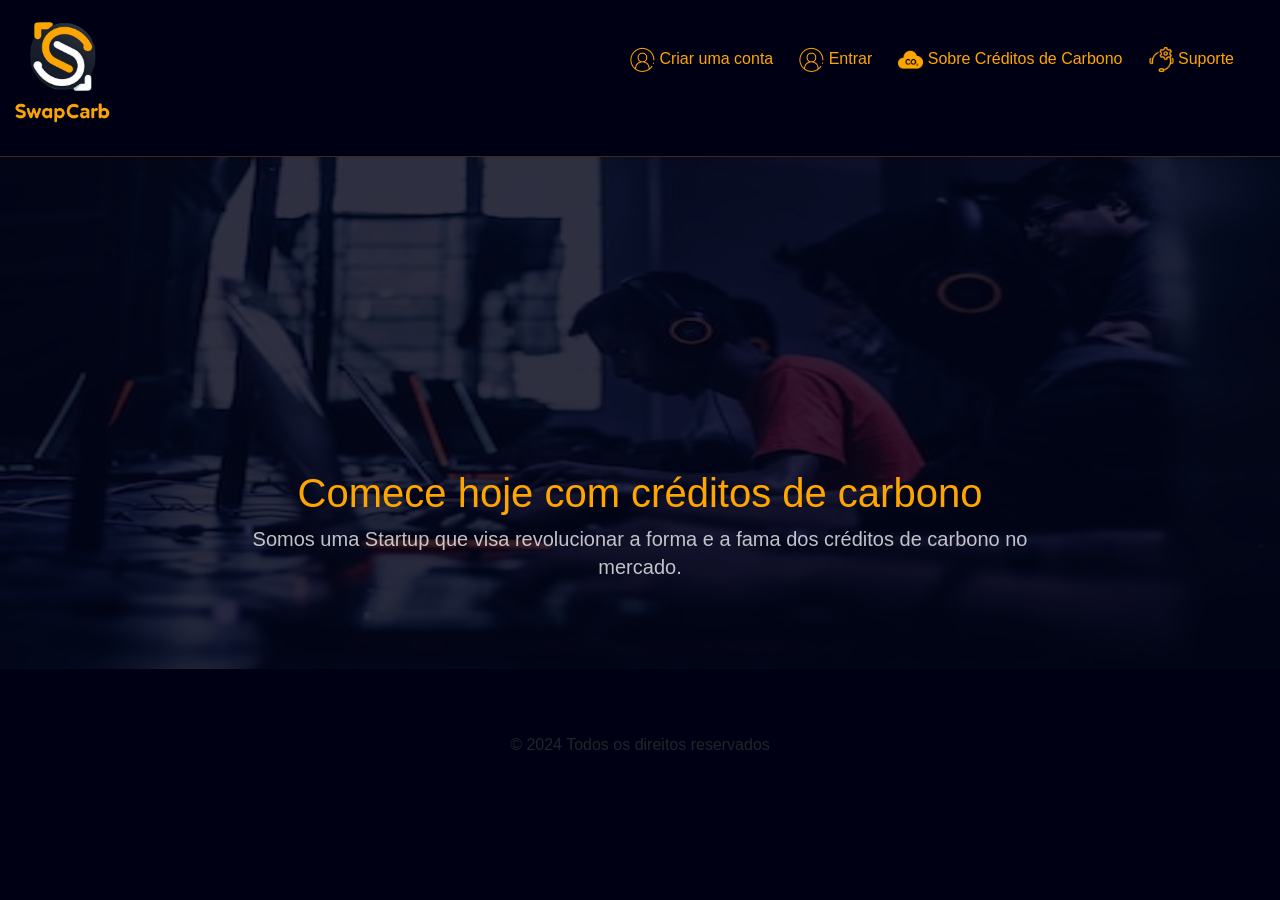
==== commit 27fd4361: "06-08-24" ====
--- a/index.html
+++ b/index.html
@@ -1,53 +1,110 @@
-<!doctype html>
+<!DOCTYPE html>
 <html lang="en">
-  <head>
-    <meta charset="utf-8">
-    <meta name="viewport" content="width=device-width, initial-scale=1"> 
-    <!-- Framework Bootstrap 5 -->
-    <link href="https://cdn.jsdelivr.net/npm/bootstrap@5.3.3/dist/css/bootstrap.min.css" rel="stylesheet" integrity="sha384-QWTKZyjpPEjISv5WaRU9OFeRpok6YctnYmDr5pNlyT2bRjXh0JMhjY6hW+ALEwIH" crossorigin="anonymous">
-    <link rel="stylesheet" href="./frameworks/bootstrap/js/bootstrap.bundle.js">
-    <link rel="stylesheet" href="./frameworks/bootstrap/js/bootstrap.min.js">
-    
-    <!-- Framework SwapCarb-->
-    <link rel="stylesheet" href="./frameworks/swapcarb/styles-swapcarb.css">
+<head>
+    <meta charset="UTF-8">
+    <meta name="viewport" content="width=device-width, initial-scale=1.0">
+    <!-- Framework Bootstrap5 -->
+    <link rel="stylesheet" href="./frameworks/Bootstrap5/css/bootstrap.min.css">
+    <link rel="stylesheet" href="./frameworks/Bootstrap5/js/bootstrap.bundle.js">
 
-    <!-- FavIcon -->
-     <link rel="shortcut icon" href="./ref/img/icon/swapcarb.ico" type="image/x-icon">
+    <!-- Framework SwapCarb -->
+    <link rel="stylesheet" href="./frameworks/SwapCarb/styles-swapcarb.css">
+    <link rel="stylesheet" href="./frameworks/SwapCarb/header-styles-swapcarb.css">
+    <link rel="stylesheet" href="./frameworks/SwapCarb/main-styles-swapcarb.css">
+    <link rel="stylesheet" href="./frameworks/SwapCarb/footer-styles-swapcarb.css">
+
+    <!-- FavIcon-->
+     <link rel="stylesheet" href="./ref/img/icon/swapcarb.ico">
     <title>SwapCarb</title>
-  </head>
-  <body>
+</head>
+<body id="swapcarb">
+  
+  <!-- Header -->
+    <header>
+    <nav class="navbar navbar-expand-md" aria-label="Offcanvas navbar large">
+        <div class="container-fluid">
+          <a class="navbar-brand img-animada" href="#swapcarb"><img src="./ref/img/em-uso/swapcarb-logo.png" width="100"></a>
 
-    <header>
-      <nav class="top container-fluid navbar navbar-expand-lg ">
-      
-        <a class="navbar-brand" href="index.html" target="_top"><img src="./ref/img/em-uso/swapcarb-logo.png" width="100" class="img-animada"></a>
-          
-          <a class="navbar-toggler" type="button" data-bs-toggle="collapse" data-bs-target="#navbarSupportedContent" aria-controls="navbarSupportedContent" aria-expanded="false" aria-label="Toggle navigation">
-           <img src="./ref/img/icon/menu-hamburguer-swapcarb.png" width="40" class="img-animada">
+          <a class="navbar-toggler img-animada" data-bs-toggle="offcanvas" data-bs-target="#offcanvasNavbar2" aria-controls="offcanvasNavbar2" aria-label="Toggle navigation">
+            <img src="./ref/img/icon/menu-hamburguer-swapcarb.png" width="50">
           </a>
           
-          <div class="collapse navbar-collapse" id="navbarSupportedContent">
-            <br>
-            <ul class="navbar-nav me-5 mb-5 mb-md-1">
+          <div class="offcanvas offcanvas-end" style="background-color: #000015;" tabindex="1" id="offcanvasNavbar2" aria-labelledby="offcanvasNavbar2Label">
 
-                <a class="link-animado nav-item nav-link" href="#" style="color: orange;"><img src="./ref/img/icon/cadastro-de-usuario-swapcarb.png" width="25"> Cadastrar</a>
+            <div class="offcanvas-body">
+              <ul class="navbar-nav justify-content-end flex-grow-1 pe-3">
+               
+                <p class="nav-item">
+                  <a class="nav-link active link-animado cor-destaque" href="#"><img src="./ref/img/icon/login-usuario-swapcarb.png" width="25" height="25"> <span class="cor-destaque">Criar uma conta</span></a>
+                </p>
+
+                <p class="nav-item">
+                  <a class="nav-link active link-animado cor-destaque" href="#"> <img src="./ref/img/icon/login-usuario-swapcarb.png" width="25" height="25"> <span class="cor-destaque">Entrar</span></a>
+                </p>
               
-                <a class="link-animado nav-item nav-link" href="#" style="color: orange;"><img src="./ref/img/icon/login-usuario-swapcarb.png" width="25"> Entrar</a>
+                <p class="nav-item">
+                  <a class="nav-link active link-animado cor-destaque" href="#"><img src="./ref/img/icon/sobre-creditos-de-carbono-swapcarb.png" width="25"> <span class="cor-destaque"> Sobre Créditos de Carbono</span></a>
+                </p>
                 
-                <a class="link-animado nav-item nav-link" href="#" style="color: orange;"><img src="./ref/img/icon/sobre-creditos-de-carbono-swapcarb.png" width="25"> Créditos de Carbono</a>
-            </ul>
+                <p class="nav-item">
+                    <a class="nav-link active link-animado cor-destaque" href="#"><img src="./ref/img/icon/suporte-swapcarb.png" width="25"> <span class="cor-destaque"> Suporte</span></a>
+                </p>
+              </ul>
+            </div>
           </div>
-        </nav>
-        <hr style="color: orange; margin: 0; padding: 0; text-decoration: solid 3px;">    
+        </div>
+    </nav>
+    
+    <span><hr class="cor-destaque" style="border: 7; margin: 0; padding: 0;"></span>
+
+    <div id="myCarousel" class="carousel slide mb-6" data-bs-ride="carousel">
+        <div class="carousel-inner">
+          <div class="carousel-item active">
+            <img src="./ref/img/em-uso/banners/creditos-de-carb-america-latina.jpg" style="opacity: 20%;" width="100%" height="100%">
+            <div class="container">
+              <div class="carousel-caption text-center">
+                <h1 class="cor-destaque">Comece hoje com créditos de carbono</h1>
+                <p class="opacity-75">Somos uma Startup que visa revolucionar a forma e a fama dos créditos de carbono no <br> mercado.</p>
+              </div>
+            </div>
+          </div>
+
+          <!-- Este tem a imagem que teve a melhor resolução até então-->
+          <div class="carousel-item">
+           <img src="./ref/img/em-uso/banners/oceano.jpeg">
+            <div class="container">
+              <div class="carousel-caption">
+                <h1 class="cor-destaque">Colabore na redução de CO² na atmosfera</h1>
+                <p></p>
+                <h4><a href="#" class="link-animado cor-destaque">Veja mais sobre</a></h4>
+              </div>
+            </div>
+          
+          </div>
+          <div class="carousel-item">
+            <img src="./ref/img/em-uso/banners/transacao.png">
+            <div class="container">
+              <div class="carousel-caption text-end">
+                <h1 class="cor-destaque">Faça transações de forma rápida</h1>
+                <p>Some representative placeholder content for the third slide of this carousel.</p>
+                <h4><a href="#" class="link-animado cor-destaque">Criar uma Wallet</a></h4>
+              </div>
+            </div>
+          </div>
+        </div>
+
+        <button class="carousel-control-prev" type="button" data-bs-target="#myCarousel" data-bs-slide="prev"></button>
+        <button class="carousel-control-next" type="button" data-bs-target="#myCarousel" data-bs-slide="next"></button>
+  </div>
     </header>
 
-    <link rel="stylesheet" href="./frameworks/swapcarb/main-styles-swapcarb.css">
-    <main>
-      
-    </main>
+    <!-- Main -->
+    <main> </main>
 
-    <footer>
-    </footer>
+     <!-- Footer -->
+     <footer class="container">
+        <p class="text-center">&copy; 2024 Todos os direitos reservados</p>
+      </footer>
 
 
 
@@ -56,8 +113,10 @@
 
 
 
-    <!-- Script do Framework Bootstrap 5-->
+
+
+
     <script src="https://cdn.jsdelivr.net/npm/@popperjs/core@2.11.8/dist/umd/popper.min.js" integrity="sha384-I7E8VVD/ismYTF4hNIPjVp/Zjvgyol6VFvRkX/vR+Vc4jQkC+hVqc2pM8ODewa9r" crossorigin="anonymous"></script>
-    <script src="https://cdn.jsdelivr.net/npm/bootstrap@5.3.3/dist/js/bootstrap.min.js" integrity="sha384-0pUGZvbkm6XF6gxjEnlmuGrJXVbNuzT9qBBavbLwCsOGabYfZo0T0to5eqruptLy" crossorigin="anonymous"></script>
-  </body>
-</html>
+<script src="https://cdn.jsdelivr.net/npm/bootstrap@5.3.3/dist/js/bootstrap.min.js" integrity="sha384-0pUGZvbkm6XF6gxjEnlmuGrJXVbNuzT9qBBavbLwCsOGabYfZo0T0to5eqruptLy" crossorigin="anonymous"></script>
+</body>
+</html>
--- a/frameworks/SwapCarb/styles-swapcarb.css
+++ b/frameworks/SwapCarb/styles-swapcarb.css
@@ -0,0 +1,42 @@
+*{
+  font-family: 'Helvetica';
+}
+
+
+a {
+  display: inline-block; /* Define o link como um bloco inline */
+  margin-right: 10px; /* Define a margem direita de cada link */
+  text-decoration: none;
+}
+
+/* Animação para tags ao toque */
+@keyframes expansao-de-tag {
+  0% { 
+      transform: scale(1.7);
+   } /* Tamanho inicial */
+  
+   100% {
+     transform: scale(1); 
+    } /* Tamanho final */
+ }
+
+ .link-animado:hover {
+  position: relative;
+  animation: expansao-de-tag 0.7 forwards;
+  opacity: 87%;
+ }
+
+ .img-animada:hover{
+  animation: expansao-de-tag 0.7 forwards;
+ }
+
+/* Background */
+body{
+  background-color: #000015;
+}
+
+/* Cor de Destaque */
+.cor-destaque {
+  color: #ffa500; 
+}
+
--- a/frameworks/SwapCarb/header-styles-swapcarb.css
+++ b/frameworks/SwapCarb/header-styles-swapcarb.css
@@ -0,0 +1,81 @@
+/*================================ Corpo do Header ========================*/
+body {
+    padding-bottom: 25px;
+  }
+  
+  .navbar {
+    margin-bottom: 20px;
+  }
+  
+
+/*================================ Carrosel =========================== */
+  
+  /* Carousel base class */
+  .carousel {
+    margin-bottom: 4rem;
+  }
+  /* Since positioning the image, we need to help out the caption */
+  .carousel-caption {
+    bottom: 3rem;
+    z-index: 10;
+  }
+  
+  /* Declare heights because of positioning of img element */
+  .carousel-item {
+    height: 32rem;
+  }
+  
+  
+  /* MARKETING CONTENT
+  -------------------------------------------------- */
+  
+  /* Center align the text within the three columns below the carousel */
+  .marketing .col-lg-4 {
+    margin-bottom: 1.5rem;
+    text-align: center;
+  }
+  /* rtl:begin:ignore */
+  .marketing .col-lg-4 p {
+    margin-right: .75rem;
+    margin-left: .75rem;
+  }
+  /* rtl:end:ignore */
+  
+  
+  /* Featurettes
+  ------------------------- */
+  
+  .featurette-divider {
+    margin: 5rem 0; /* Space out the Bootstrap <hr> more */
+  }
+  
+  /* Thin out the marketing headings */
+  /* rtl:begin:remove */
+  .featurette-heading {
+    letter-spacing: -.05rem;
+  }
+  
+  /* rtl:end:remove */
+  
+  /* RESPONSIVE CSS
+  -------------------------------------------------- */
+  
+  @media (min-width: 40em) {
+    /* Bump up size of carousel content */
+    .carousel-caption p {
+      margin-bottom: 1.25rem;
+      font-size: 1.25rem;
+      line-height: 1.4;
+    }
+  
+    .featurette-heading {
+      font-size: 50px;
+    }
+  }
+  
+  @media (min-width: 62em) {
+    .featurette-heading {
+      margin-top: 7rem;
+    }
+  }
+  
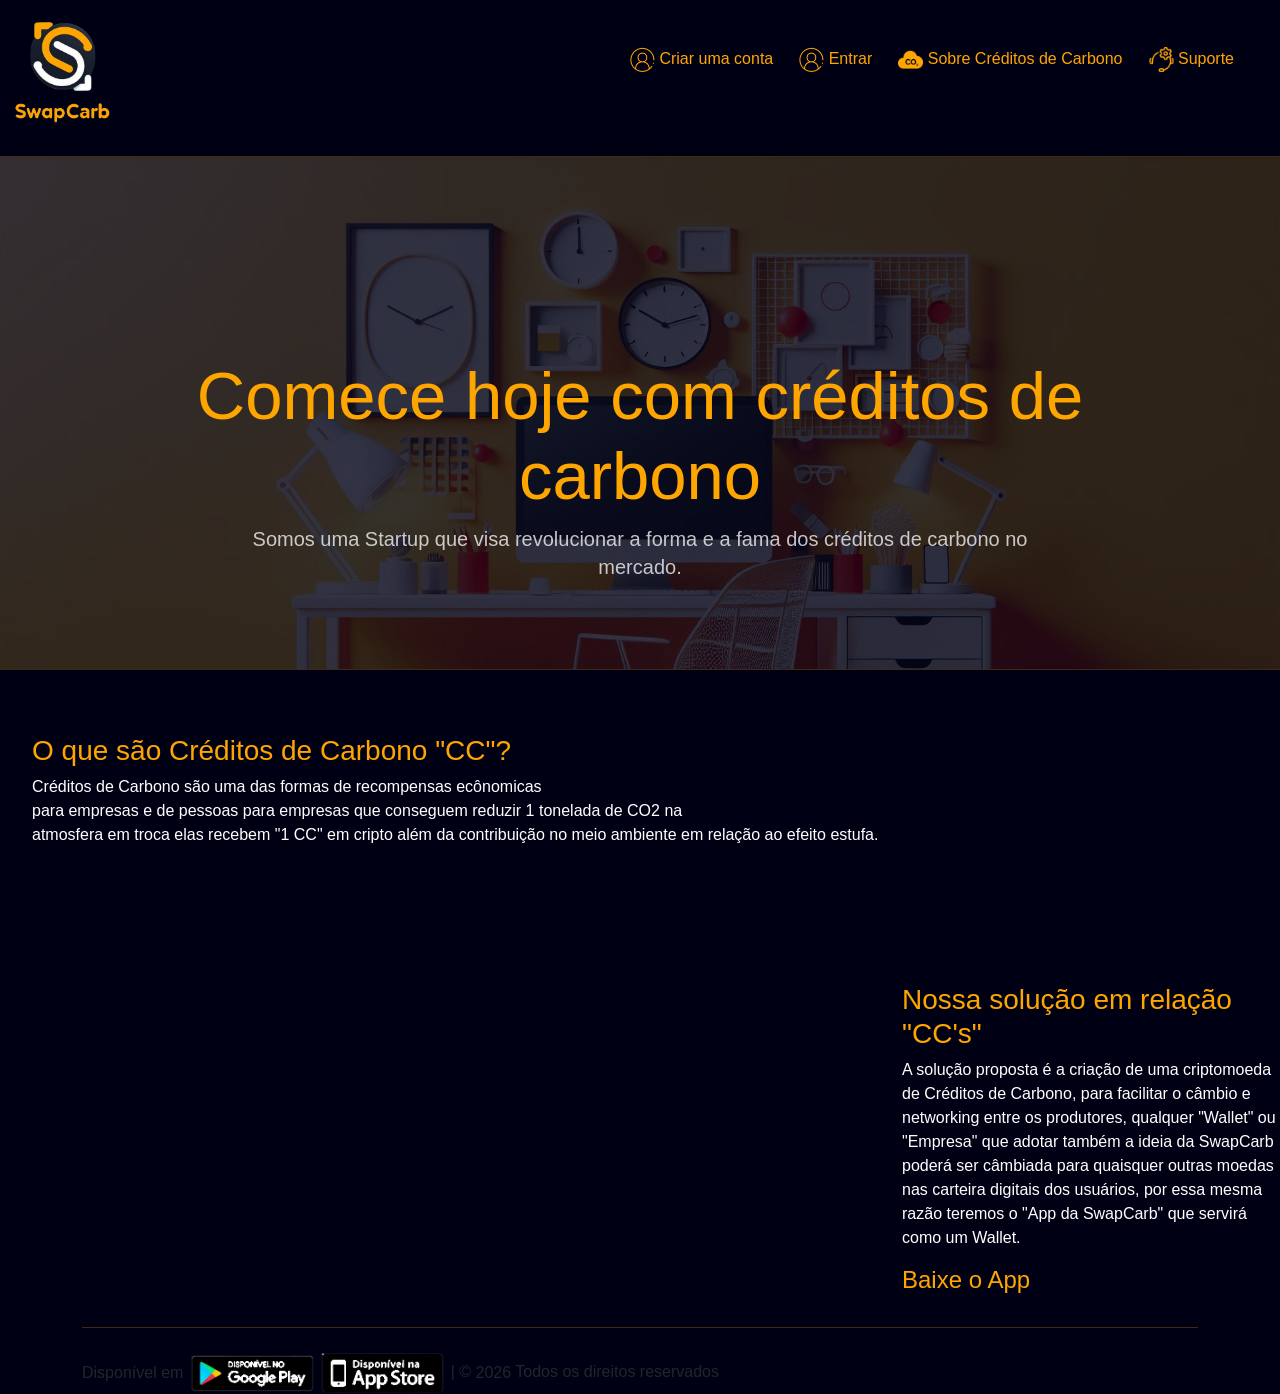
==== commit f6e2e077: "08-08-24" ====
--- a/index.html
+++ b/index.html
@@ -14,7 +14,7 @@
     <link rel="stylesheet" href="./frameworks/SwapCarb/footer-styles-swapcarb.css">
 
     <!-- FavIcon-->
-     <link rel="stylesheet" href="./ref/img/icon/swapcarb.ico">
+     <link rel="shortcut icon" href="./ref/img/icon/swapcarb.ico" type="image/x-icon">
     <title>SwapCarb</title>
 </head>
 <body id="swapcarb">
@@ -55,15 +55,14 @@
         </div>
     </nav>
     
-    <span><hr class="cor-destaque" style="border: 7; margin: 0; padding: 0;"></span>
-
-    <div id="myCarousel" class="carousel slide mb-6" data-bs-ride="carousel">
+     <span><hr class="cor-destaque" style="border: 7; margin: 0; padding: 0;"></span>
+    <div id="myCarousel" class="carousel slide mb-6" data-bs-ride="carousel">    
         <div class="carousel-inner">
           <div class="carousel-item active">
-            <img src="./ref/img/em-uso/banners/creditos-de-carb-america-latina.jpg" style="opacity: 20%;" width="100%" height="100%">
+            <img src="./ref/img/em-uso/banners/carrosel/swarpcarb-principal.jpeg" style="opacity: 20%;" width="100%">
             <div class="container">
               <div class="carousel-caption text-center">
-                <h1 class="cor-destaque">Comece hoje com créditos de carbono</h1>
+                <h1 class="cor-destaque" style="font-size: 67px;">Comece hoje com créditos de carbono</h1>
                 <p class="opacity-75">Somos uma Startup que visa revolucionar a forma e a fama dos créditos de carbono no <br> mercado.</p>
               </div>
             </div>
@@ -71,40 +70,70 @@
 
           <!-- Este tem a imagem que teve a melhor resolução até então-->
           <div class="carousel-item">
-           <img src="./ref/img/em-uso/banners/oceano.jpeg">
+           <img src="./ref/img/em-uso/banners/carrosel/oceano.jpeg" style="opacity: 40%; width: 100%;">
             <div class="container">
               <div class="carousel-caption">
-                <h1 class="cor-destaque">Colabore na redução de CO² na atmosfera</h1>
+                <h1 class="cor-destaque" style="font-size: 67px;">Colabore na redução de CO²</h1>
                 <p></p>
                 <h4><a href="#" class="link-animado cor-destaque">Veja mais sobre</a></h4>
               </div>
             </div>
           
           </div>
+
           <div class="carousel-item">
-            <img src="./ref/img/em-uso/banners/transacao.png">
+            <img src="./ref/img/em-uso/banners/carrosel/transacao.png">
             <div class="container">
               <div class="carousel-caption text-end">
-                <h1 class="cor-destaque">Faça transações de forma rápida</h1>
-                <p>Some representative placeholder content for the third slide of this carousel.</p>
+                <h1 class="cor-destaque" style="font-size: 67px;">Faça transações de forma rápida</h1>
                 <h4><a href="#" class="link-animado cor-destaque">Criar uma Wallet</a></h4>
               </div>
             </div>
           </div>
+        
         </div>
 
         <button class="carousel-control-prev" type="button" data-bs-target="#myCarousel" data-bs-slide="prev"></button>
         <button class="carousel-control-next" type="button" data-bs-target="#myCarousel" data-bs-slide="next"></button>
-  </div>
+     <span><hr class="cor-destaque" style="border: 7; margin: 0; padding: 0;"></span>
+    </div>
+
     </header>
 
-    <!-- Main -->
-    <main> </main>
+  <!-- Main -->
+  <main>
+  <!-- Conteudo de explicações -->
+    <div>
+     <ul>
+     <h3 class="cor-destaque" id="creditos-de-carbono">O que são Créditos de Carbono "CC"?</h3>
+      <div>
+        <p class="text-white">Créditos de Carbono são uma das formas de recompensas ecônomicas <br>
+          para empresas e de pessoas para empresas que conseguem reduzir 1 tonelada de CO2 na <br>
+        atmosfera em troca elas recebem "1 CC" em cripto além da contribuição no meio ambiente em relação ao efeito estufa. </p>
+        </div>
+     </ul>
+    </div>
 
-     <!-- Footer -->
-     <footer class="container">
-        <p class="text-center">&copy; 2024 Todos os direitos reservados</p>
-      </footer>
+    <br><br><br><br><br>
+
+    <div style="display: inline-flex; margin-left: 870px;">
+      <ul>
+        <h3 class="cor-destaque">Nossa solução em relação "CC's"</h3>
+         <div>
+          <p class="text-white">
+            A solução proposta é a criação de uma criptomoeda de Créditos de Carbono, para facilitar  o
+            câmbio e networking entre os produtores, qualquer "Wallet" ou "Empresa" que adotar também a ideia
+            da SwapCarb poderá ser câmbiada para quaisquer outras moedas nas carteira digitais dos usuários, 
+            por essa mesma razão teremos o "App da SwapCarb" que servirá como um Wallet.  
+            
+            <h4><a href="#" class="link-animado cor-destaque">Baixe o App </a></h4>
+          </p> 
+        </div>
+      </ul>
+    </div>
+
+
+    </main>
 
 
 
@@ -116,7 +145,41 @@
 
 
 
-    <script src="https://cdn.jsdelivr.net/npm/@popperjs/core@2.11.8/dist/umd/popper.min.js" integrity="sha384-I7E8VVD/ismYTF4hNIPjVp/Zjvgyol6VFvRkX/vR+Vc4jQkC+hVqc2pM8ODewa9r" crossorigin="anonymous"></script>
+  <!-- Footer -->
+  <footer class="container">
+  <span><hr class="cor-destaque" style="border: 7; margin: 0; padding: 0;"></span>
+  <br>  
+  <span class="align-left">Disponível em <img src="./ref/img/em-uso/banners/app/baixe-play-store.png" width="127"> <img src="./ref/img/em-uso/banners/app/baixe-apple-store.png" width="127"></span> | &copy; <span class="ano-atual"></span> Todos os direitos reservados
+  </footer>
+
+
+
+
+
+
+
+
+
+<!-- Ano atual -->
+<script>
+  function atualizarAno() {
+  const anoAtual = new Date().getFullYear();
+  const elementosAno = document.querySelectorAll('.ano-atual');
+
+  elementosAno.forEach(elemento => {
+    elemento.textContent = anoAtual;
+  });
+}
+
+// Chama a função para atualizar o ano na página inicial
+atualizarAno();
+
+// Chama a função a cada segundo para manter o ano atualizado
+setInterval(atualizarAno, 1000);
+</script>
+
+<!-- Script de utilidade da página -->
+<script src="https://cdn.jsdelivr.net/npm/@popperjs/core@2.11.8/dist/umd/popper.min.js" integrity="sha384-I7E8VVD/ismYTF4hNIPjVp/Zjvgyol6VFvRkX/vR+Vc4jQkC+hVqc2pM8ODewa9r" crossorigin="anonymous"></script>
 <script src="https://cdn.jsdelivr.net/npm/bootstrap@5.3.3/dist/js/bootstrap.min.js" integrity="sha384-0pUGZvbkm6XF6gxjEnlmuGrJXVbNuzT9qBBavbLwCsOGabYfZo0T0to5eqruptLy" crossorigin="anonymous"></script>
 </body>
 </html>
--- a/frameworks/SwapCarb/header-styles-swapcarb.css
+++ b/frameworks/SwapCarb/header-styles-swapcarb.css
@@ -1,8 +1,4 @@
 /*================================ Corpo do Header ========================*/
-body {
-    padding-bottom: 25px;
-  }
-  
   .navbar {
     margin-bottom: 20px;
   }
--- a/frameworks/SwapCarb/main-styles-swapcarb.css
+++ b/frameworks/SwapCarb/main-styles-swapcarb.css
@@ -0,0 +1,10 @@
+/* Caixa de texto */
+.caixa-de-texto {
+    width: 70%;
+    height: 40%;
+    color: orange;
+    margin: 0;
+    padding: 0;
+    border: 0.4px solid;
+    border-radius: 10px;
+  }
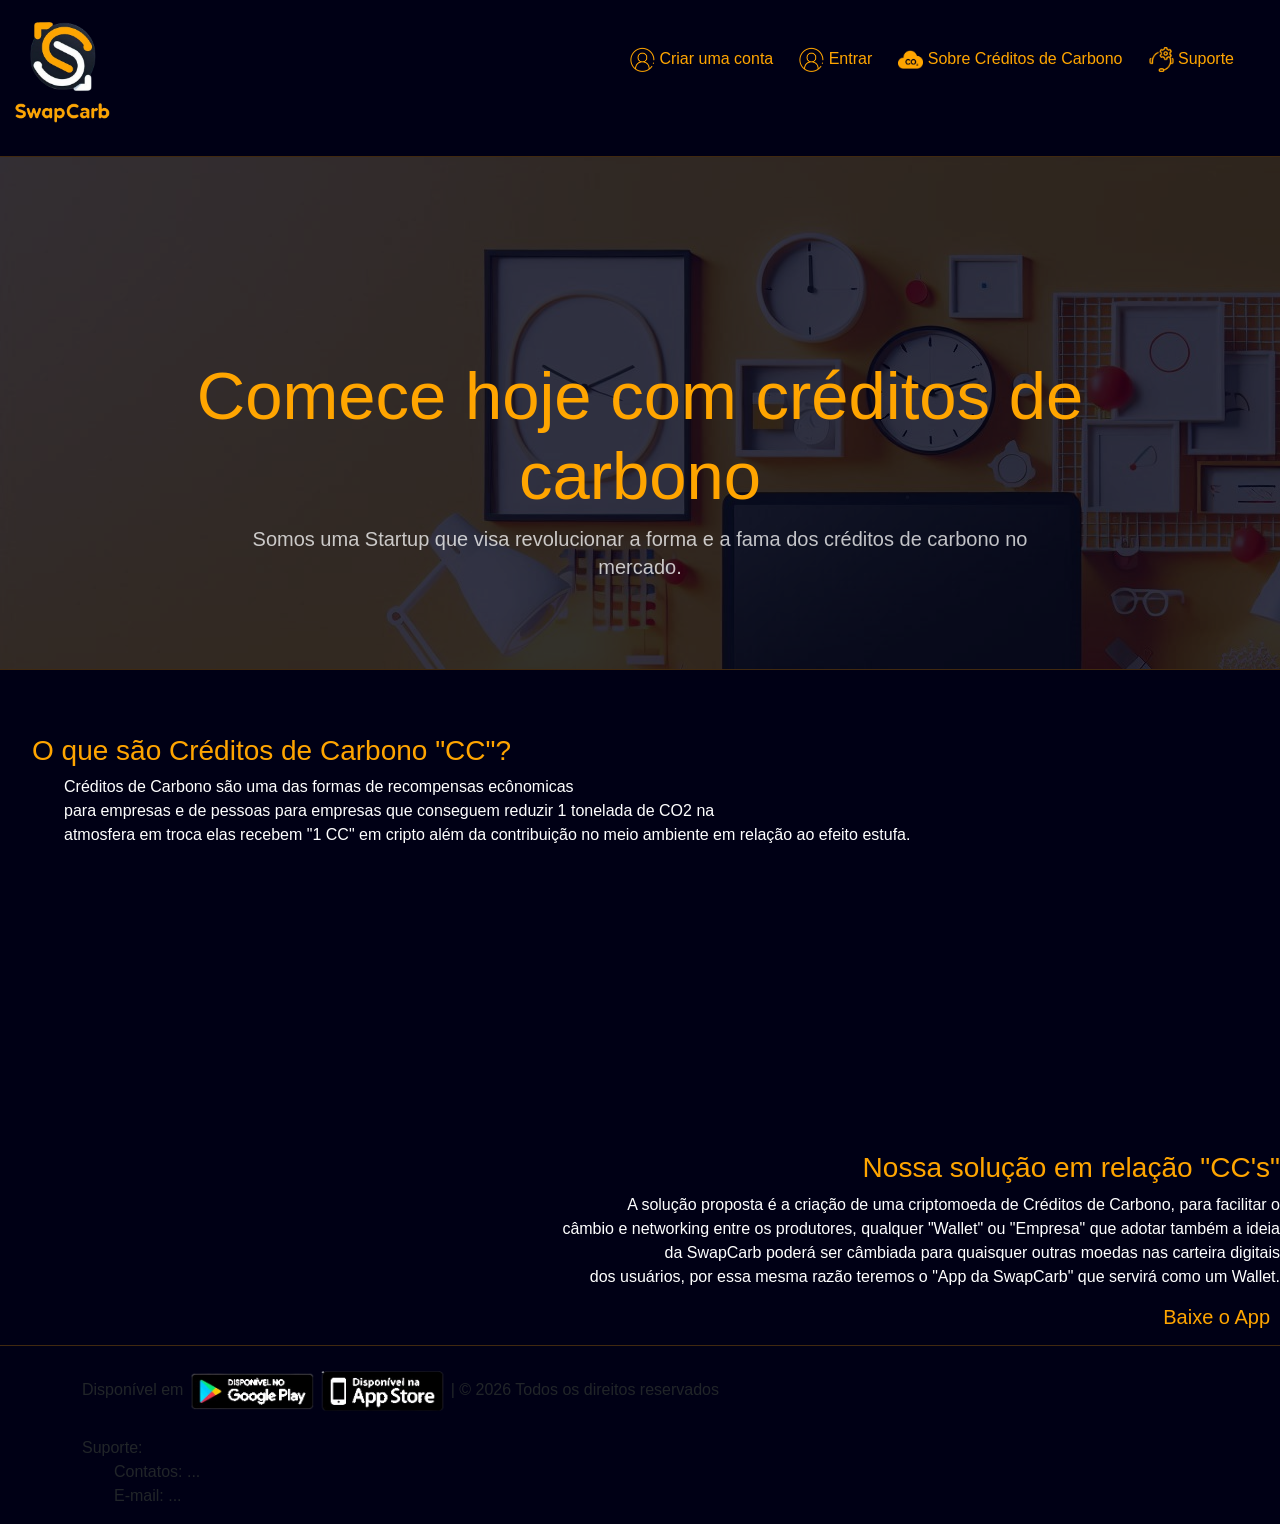
==== commit 5d5647e8: "08-08-24" ====
--- a/index.html
+++ b/index.html
@@ -43,7 +43,7 @@
                 </p>
               
                 <p class="nav-item">
-                  <a class="nav-link active link-animado cor-destaque" href="#"><img src="./ref/img/icon/sobre-creditos-de-carbono-swapcarb.png" width="25"> <span class="cor-destaque"> Sobre Créditos de Carbono</span></a>
+                  <a class="nav-link active link-animado cor-destaque" href="#creditos-de-carbono"><img src="./ref/img/icon/sobre-creditos-de-carbono-swapcarb.png" width="25"> <span class="cor-destaque"> Sobre Créditos de Carbono</span></a>
                 </p>
                 
                 <p class="nav-item">
@@ -55,23 +55,26 @@
         </div>
     </nav>
     
-     <span><hr class="cor-destaque" style="border: 7; margin: 0; padding: 0;"></span>
+<span><hr class="cor-destaque" style="border: 7; margin: 0; padding: 0;"></span>
     <div id="myCarousel" class="carousel slide mb-6" data-bs-ride="carousel">    
         <div class="carousel-inner">
+          
           <div class="carousel-item active">
-            <img src="./ref/img/em-uso/banners/carrosel/swarpcarb-principal.jpeg" style="opacity: 20%;" width="100%">
-            <div class="container">
+            <img src="./ref/img/em-uso/banners/carrosel/swarpcarb-principal.jpeg" style="opacity: 20%;">
+            <div class="container" style="width: 100%;">
+              
               <div class="carousel-caption text-center">
                 <h1 class="cor-destaque" style="font-size: 67px;">Comece hoje com créditos de carbono</h1>
                 <p class="opacity-75">Somos uma Startup que visa revolucionar a forma e a fama dos créditos de carbono no <br> mercado.</p>
               </div>
+            
             </div>
           </div>
 
           <!-- Este tem a imagem que teve a melhor resolução até então-->
           <div class="carousel-item">
            <img src="./ref/img/em-uso/banners/carrosel/oceano.jpeg" style="opacity: 40%; width: 100%;">
-            <div class="container">
+            <div class="container" style="width: 120%;">
               <div class="carousel-caption">
                 <h1 class="cor-destaque" style="font-size: 67px;">Colabore na redução de CO²</h1>
                 <p></p>
@@ -95,8 +98,8 @@
 
         <button class="carousel-control-prev" type="button" data-bs-target="#myCarousel" data-bs-slide="prev"></button>
         <button class="carousel-control-next" type="button" data-bs-target="#myCarousel" data-bs-slide="next"></button>
-     <span><hr class="cor-destaque" style="border: 7; margin: 0; padding: 0;"></span>
-    </div>
+<span><hr class="cor-destaque" style="border: 7; margin: 0; padding: 0;"></span>
+</div>
 
     </header>
 
@@ -106,27 +109,27 @@
     <div>
      <ul>
      <h3 class="cor-destaque" id="creditos-de-carbono">O que são Créditos de Carbono "CC"?</h3>
-      <div>
+      <ul>
         <p class="text-white">Créditos de Carbono são uma das formas de recompensas ecônomicas <br>
           para empresas e de pessoas para empresas que conseguem reduzir 1 tonelada de CO2 na <br>
         atmosfera em troca elas recebem "1 CC" em cripto além da contribuição no meio ambiente em relação ao efeito estufa. </p>
-        </div>
+      </ul>
      </ul>
     </div>
 
-    <br><br><br><br><br>
+    <br><br><br><br><br><br><br><br><br><br><br><br>
 
-    <div style="display: inline-flex; margin-left: 870px;">
-      <ul>
+    <div>
+      <ul class="text-end" style="text-align: justify;">
         <h3 class="cor-destaque">Nossa solução em relação "CC's"</h3>
          <div>
           <p class="text-white">
-            A solução proposta é a criação de uma criptomoeda de Créditos de Carbono, para facilitar  o
-            câmbio e networking entre os produtores, qualquer "Wallet" ou "Empresa" que adotar também a ideia
-            da SwapCarb poderá ser câmbiada para quaisquer outras moedas nas carteira digitais dos usuários, 
+            A solução proposta é a criação de uma criptomoeda de Créditos de Carbono, para facilitar  o <br>
+            câmbio e networking entre os produtores, qualquer "Wallet" ou "Empresa" que adotar também a ideia <br>
+            da SwapCarb poderá ser câmbiada para quaisquer outras moedas nas carteira digitais <br> dos usuários,
             por essa mesma razão teremos o "App da SwapCarb" que servirá como um Wallet.  
             
-            <h4><a href="#" class="link-animado cor-destaque">Baixe o App </a></h4>
+            <h5><a href="#" class="link-animado cor-destaque">Baixe o App </a></h5>
           </p> 
         </div>
       </ul>
@@ -146,13 +149,19 @@
 
 
   <!-- Footer -->
+  <span><hr class="cor-destaque" style="border: 7; margin: 0; padding: 0;"></span>
   <footer class="container">
-  <span><hr class="cor-destaque" style="border: 7; margin: 0; padding: 0;"></span>
-  <br>  
+  <br> 
   <span class="align-left">Disponível em <img src="./ref/img/em-uso/banners/app/baixe-play-store.png" width="127"> <img src="./ref/img/em-uso/banners/app/baixe-apple-store.png" width="127"></span> | &copy; <span class="ano-atual"></span> Todos os direitos reservados
-  </footer>
+  <br><br>
 
-
+  <span id="suporte">Suporte: </span>
+  <ul>
+    Contatos: ...
+    <br>
+    E-mail: ...
+  </ul>
+</footer>
 
 
 
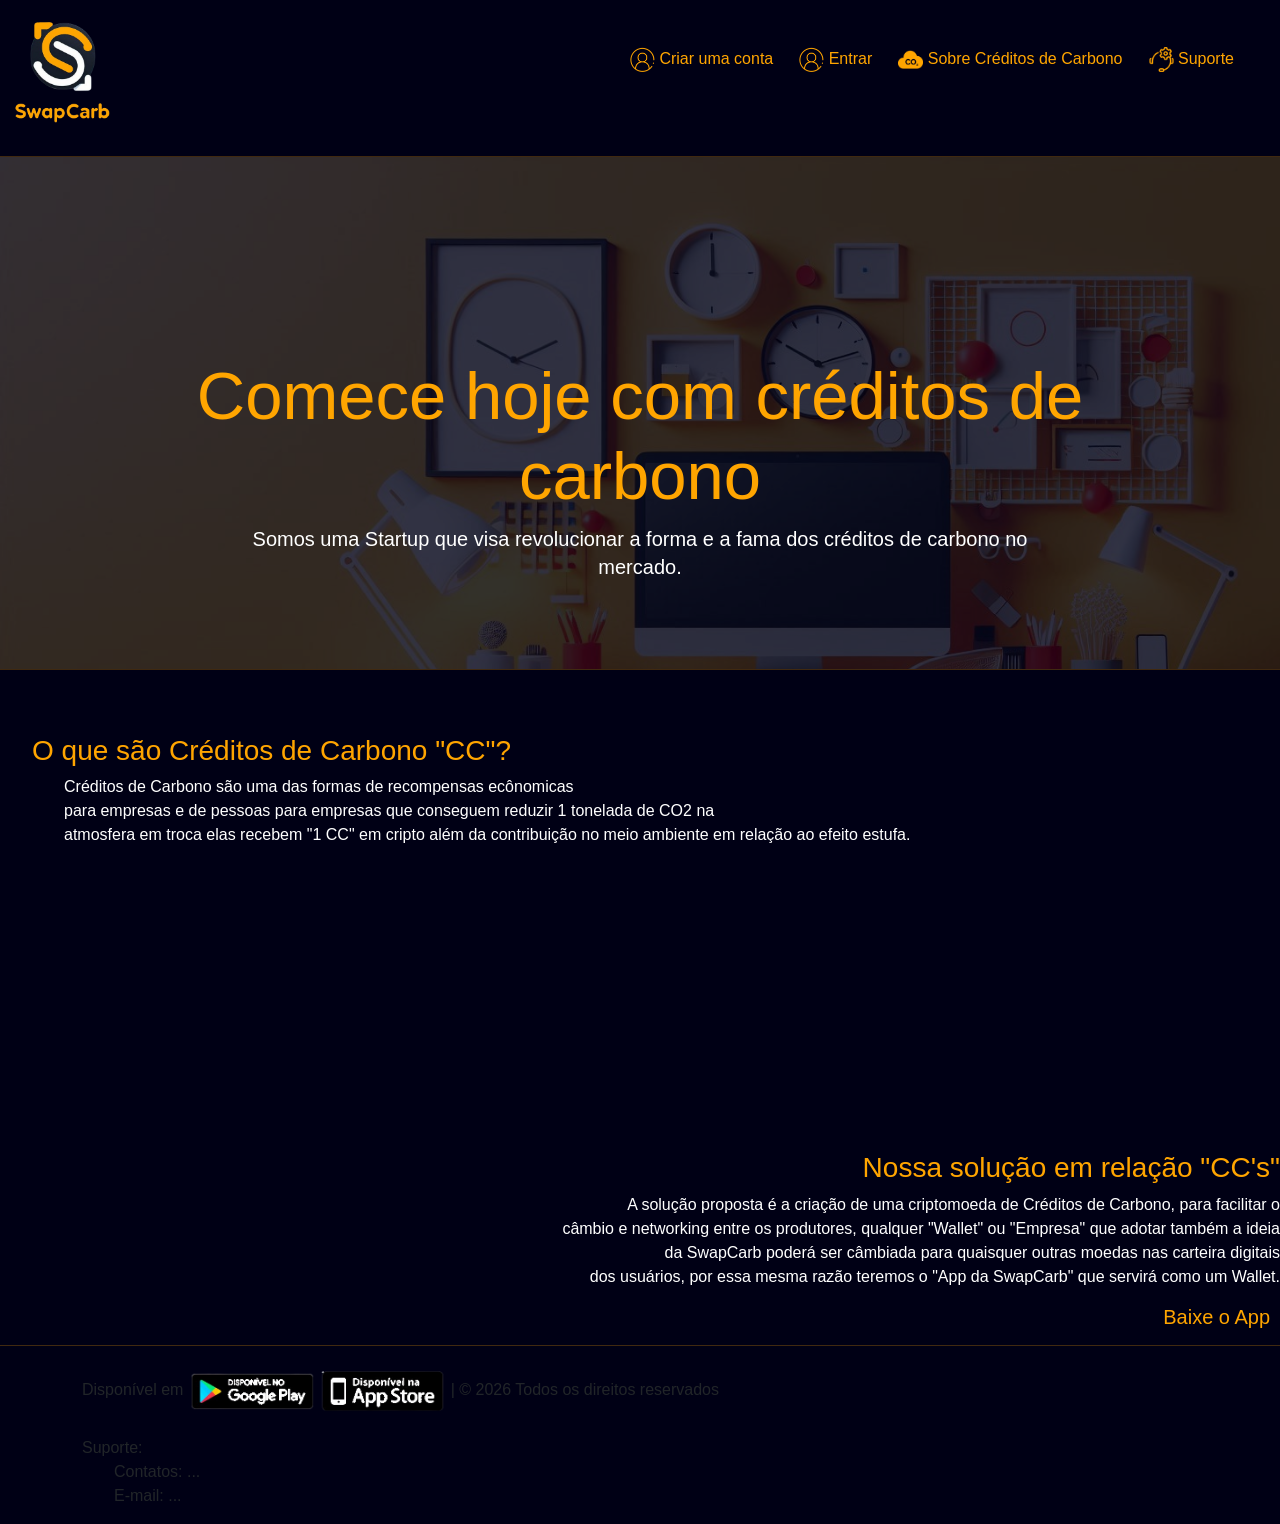
==== commit 9aed7ec5: "08-08-24" ====
--- a/index.html
+++ b/index.html
@@ -21,7 +21,7 @@
   
   <!-- Header -->
     <header>
-    <nav class="navbar navbar-expand-md" aria-label="Offcanvas navbar large">
+    <nav class="navbar navbar-expand-md fixed" aria-label="Offcanvas navbar large" style="background-color: #000015;">
         <div class="container-fluid">
           <a class="navbar-brand img-animada" href="#swapcarb"><img src="./ref/img/em-uso/swapcarb-logo.png" width="100"></a>
 
@@ -55,37 +55,35 @@
         </div>
     </nav>
     
-<span><hr class="cor-destaque" style="border: 7; margin: 0; padding: 0;"></span>
     <div id="myCarousel" class="carousel slide mb-6" data-bs-ride="carousel">    
-        <div class="carousel-inner">
+    <span><hr class="cor-destaque" style="border: 7; margin: 0; padding: 0;"></span>
+      <div class="carousel-inner">
           
           <div class="carousel-item active">
-            <img src="./ref/img/em-uso/banners/carrosel/swarpcarb-principal.jpeg" style="opacity: 20%;">
-            <div class="container" style="width: 100%;">
-              
+            <img src="./ref/img/em-uso/banners/carrosel/swarpcarb-principal.jpeg" style="height: 900px; opacity: 20%;">
+            <div class="container">
               <div class="carousel-caption text-center">
                 <h1 class="cor-destaque" style="font-size: 67px;">Comece hoje com créditos de carbono</h1>
-                <p class="opacity-75">Somos uma Startup que visa revolucionar a forma e a fama dos créditos de carbono no <br> mercado.</p>
-              </div>
-            
+                <p>Somos uma Startup que visa revolucionar a forma e a fama dos créditos de carbono no <br> mercado.</p>
+              </div>     
             </div>
           </div>
 
           <!-- Este tem a imagem que teve a melhor resolução até então-->
           <div class="carousel-item">
-           <img src="./ref/img/em-uso/banners/carrosel/oceano.jpeg" style="opacity: 40%; width: 100%;">
-            <div class="container" style="width: 120%;">
-              <div class="carousel-caption">
+           <img src="./ref/img/em-uso/banners/carrosel/colabore.jpeg" style="opacity: 40%;">
+            <div class="container">
+              <div class="carousel-caption text-center">
                 <h1 class="cor-destaque" style="font-size: 67px;">Colabore na redução de CO²</h1>
                 <p></p>
-                <h4><a href="#" class="link-animado cor-destaque">Veja mais sobre</a></h4>
+                <h4><a href="#" class="link-animado cor-destaque">Veja mais</a></h4>
               </div>
             </div>
           
           </div>
 
           <div class="carousel-item">
-            <img src="./ref/img/em-uso/banners/carrosel/transacao.png">
+            <img src="./ref/img/em-uso/banners/carrosel/transacao.jpeg" style="height: 900px; opacity: 40%;">
             <div class="container">
               <div class="carousel-caption text-end">
                 <h1 class="cor-destaque" style="font-size: 67px;">Faça transações de forma rápida</h1>
--- a/frameworks/SwapCarb/header-styles-swapcarb.css
+++ b/frameworks/SwapCarb/header-styles-swapcarb.css
@@ -1,8 +1,8 @@
+
 /*================================ Corpo do Header ========================*/
   .navbar {
     margin-bottom: 20px;
   }
-  
 
 /*================================ Carrosel =========================== */
   
